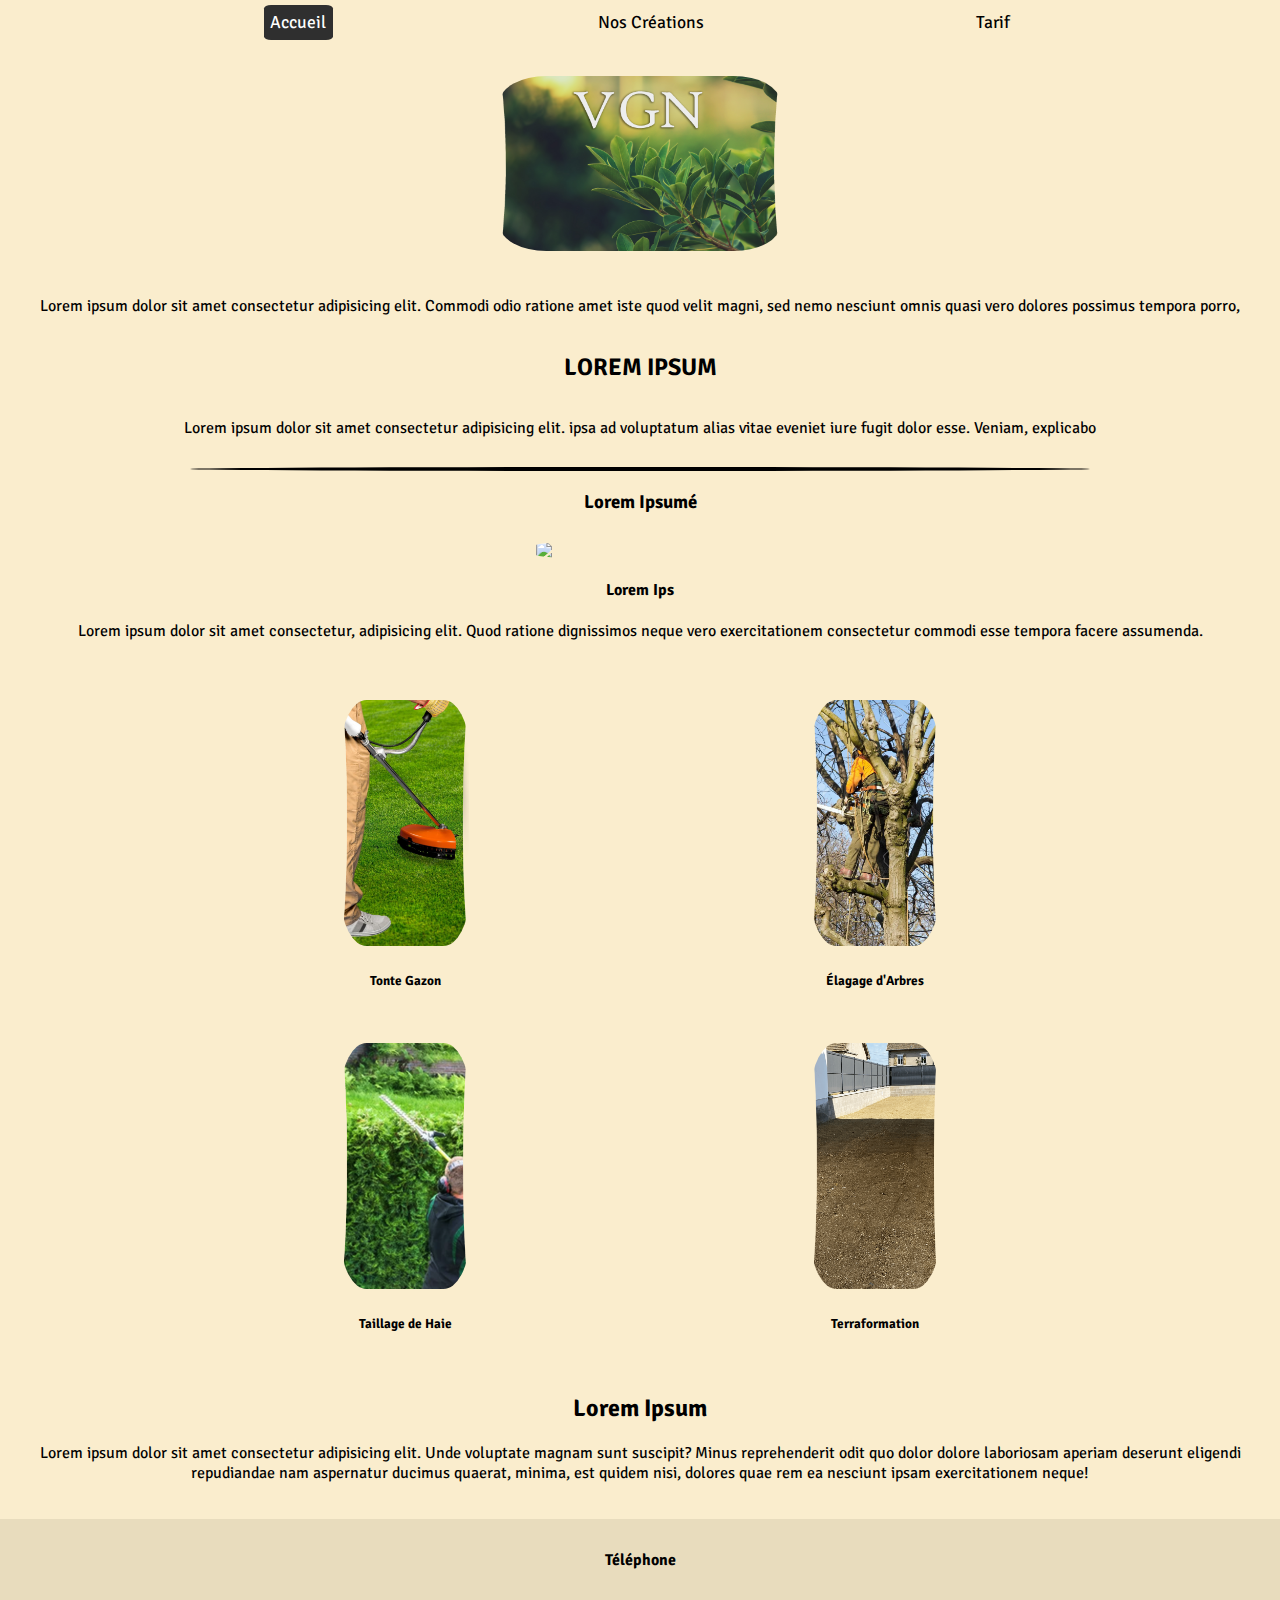
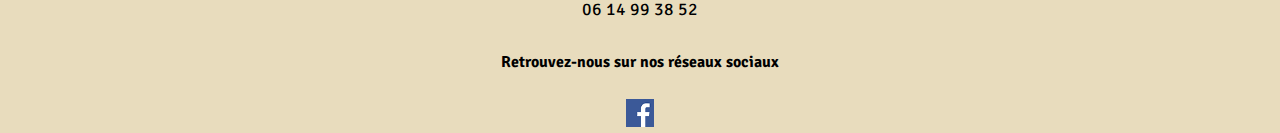
==== index.html @ e062c93a "Creation of the Accueil Page (but just for mobile for the moment)" ====
<!DOCTYPE html>
<html lang="fr">
<head>
    <meta charset="UTF-8">
    <meta name="viewport" content="width=device-width, initial-scale=1.0">
    <link rel="icon" href="./ressources/icone.png">
    <link rel="stylesheet" href="./style.css">
    <title> VGN Paysagiste </title>
</head>
<body>
    <nav>
        <a href="./index.html" style="background-color: rgb(47, 47, 47); color:white">Accueil</a>
        <a href="./creations.html">Nos Créations</a>
        <a href="./tarif.html">Tarif</a>
    </nav>

    <div class="img_main">
        <img src="./ressources/img_main_bg.png">
    </div>

    <div class="sous_img_main">
        <div class="txt_center separation">
            <p> Lorem ipsum dolor sit amet consectetur adipisicing elit. 
                Commodi odio ratione amet iste quod velit magni, sed nemo 
                nesciunt omnis quasi vero dolores possimus tempora porro, 
            </p>
        </div>
        <div class="slash_main">
            <img src="./ressources/slash.png">
        </div>
        <div class="txt_center separation">
            <h2> LOREM IPSUM </h2>
        </div>
        <div class="slash_main">
            <img src="./ressources/slash.png">
        </div>
        <div class="txt_center separation">
            <p> Lorem ipsum dolor sit amet consectetur adipisicing elit. 
                ipsa ad voluptatum alias vitae eveniet 
                iure fugit dolor esse. Veniam, explicabo 
            </p>
        </div>
    </div>
    <div class="slash_horizontal">
        <img src="./ressources/slash_horizontale.png">
    </div>

    <div class="txt_center">
        <h3> Lorem Ipsumé </h3>
    </div>

    <div class="body1">
        <div class="sous_body_img">
            <img src="./ressources/jardin1.png">
        </div>
        <div class="txt_illu1">
            <h4> Lorem Ips </h4>
            <p> Lorem ipsum dolor sit amet consectetur, adipisicing elit. 
                Quod ratione dignissimos neque vero exercitationem consectetur 
                commodi esse tempora facere assumenda. 
            </p>
        </div>
    </div>

    <div class="all_illu">
        <div class="illu_img">
            <img src="./ressources/tonte_illu.png">
            <h5 class="txt_center"> Tonte Gazon </h5>
        </div>
        <div class="illu_img">
            <img src="./ressources/coupe_arbre.png">
            <h5 class="txt_center"> Élagage d'Arbres </h5>
        </div>
    </div>
    <div class="all_illu">
        <div class="illu_img">
            <img src="./ressources/taille_haie.png">
            <h5 class="txt_center"> Taillage de Haie </h5>
        </div>
        <div class="illu_img">
            <img src="./ressources/terre_travail.png">
            <h5 class="txt_center"> Terraformation </h5>
        </div>
    </div>

    <div>
        <div class="txt_center txt_explication">
            <h2> Lorem Ipsum </h2>
            <p> 
                Lorem ipsum dolor sit amet consectetur adipisicing elit. Unde 
                voluptate magnam sunt suscipit? Minus reprehenderit odit quo dolor 
                dolore laboriosam aperiam deserunt eligendi repudiandae nam aspernatur 
                ducimus quaerat, minima, est quidem nisi, dolores quae rem ea 
                nesciunt ipsam exercitationem neque! 
            </p>
        </div>
    </div>

    <footer>
        <div class="txt_center all_foot">
            <div class="tel">
                <h5> Téléphone </h5>
                <a class="numero_tel" href="tel:0614993852"> <span> 06 14 99 38 52 </span> </a>
            </div>
            <div class="reseaux">
                <h5> Retrouvez-nous sur nos réseaux sociaux </h5>
                <div>
                    <a href="https://www.facebook.com/VGN-Espaces-verts-100542474869202/" target="_blank"><img class="facebook_logo" src="./ressources/facebook.png"></a>
                </div>
            </div>
        </div>
    </footer>
</body>
</html>
---- style.css ----
/* Police écriture */
@import url('https://fonts.googleapis.com/css2?family=Signika+Negative&display=swap');

html body {
    overflow-x: hidden;
    list-style: none;
    padding: 0;
    margin: 0;
    font-family: 'Signika Negative', sans-serif;
}

body {
    background-color: #faedcd;
}

nav {
    display: flex;
    justify-content: space-evenly;
    padding: 0.3rem;
    font-size: 1.1rem;
}

nav a {
    text-decoration: none;
    color: black;
    padding: 0.4rem;
    border-radius: 10%;
}

.img_main {
    display: flex;
    justify-content: center;
}

.img_main img {
    border-radius: 20%;
    margin-top: 1rem;
    padding: 1rem;
    width: 17.5rem;
    height: auto;
}

.txt_center {
    text-align: center;
}

.separation {
    /* POUR FORMAT DESKTOP
    margin-left: 10rem;
    margin-right: 10rem;
    */
}

.sous_img_main {
    padding: 0.8rem;
    display: flex;
    justify-content: center;
    /* en format tel on laisse en column et en desktop on passera en row */
    flex-direction: column;
}

/* DISPLAY BLOCK QUAND ON SERA EN DESKTOP */
.slash_main {
    display: none;
}

.slash_main img {
    width: 0.4rem;
    height: 5rem;
}

.slash_horizontal {
    margin-bottom: 1rem;
    display: flex;
    justify-content: center;
}

.slash_horizontal img {
    width: 100vh;
    height: 0.25rem;
    border-radius: 50%;
}

.body1 {
    display: flex;
    /* a changer pr le Desktop */
    flex-direction: column;
    padding: 0.7rem;
}

.sous_body_img {
    display: flex;
    justify-content: center;
}

.body1 img {
    width: 13rem;
    height: auto;
    border-radius: 20%;
}

.txt_illu1 {
    /* changer le center pour remettre par défaut pr les Dekstop */
    text-align: center;
}

.all_illu {
    display: flex;
    justify-content: space-evenly;
    margin-top: 2rem;
}

.illu_img {

}

.illu_img img {
    width: 8rem;
    height: auto;
    border-radius: 20%;
}

.txt_explication {
    padding: 1.2rem;
}

footer {
    background-color: #e8dcbd;
}

.all_foot {

}

.tel {
    padding: 0.3rem;
    font-size: 1.2rem;
}

    .numero_tel {
        text-decoration: none;
        color: black;
        font-size: 1.1rem;
    }

.reseaux {
    display: inline-block;
    font-size: 1.2rem;
}

    .facebook_logo {
        width: 1.8rem;
        height: auto;
    }
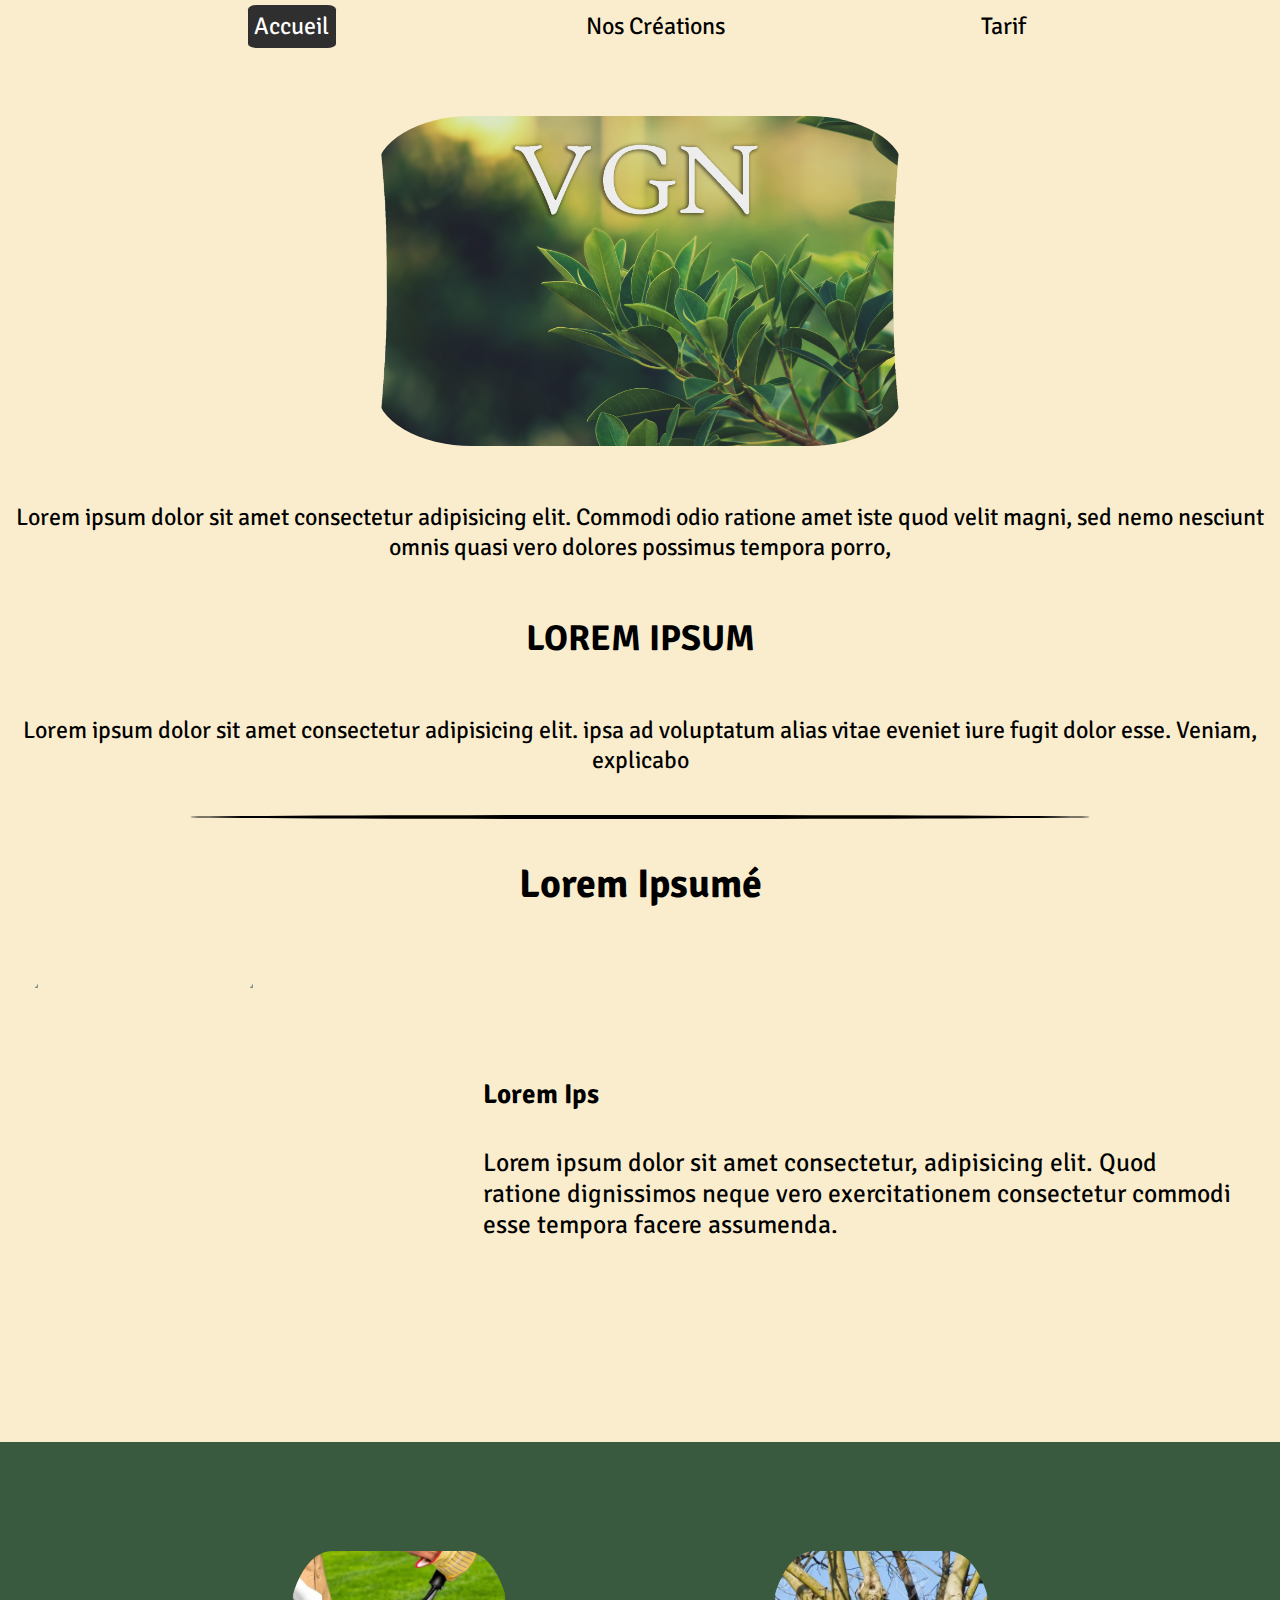
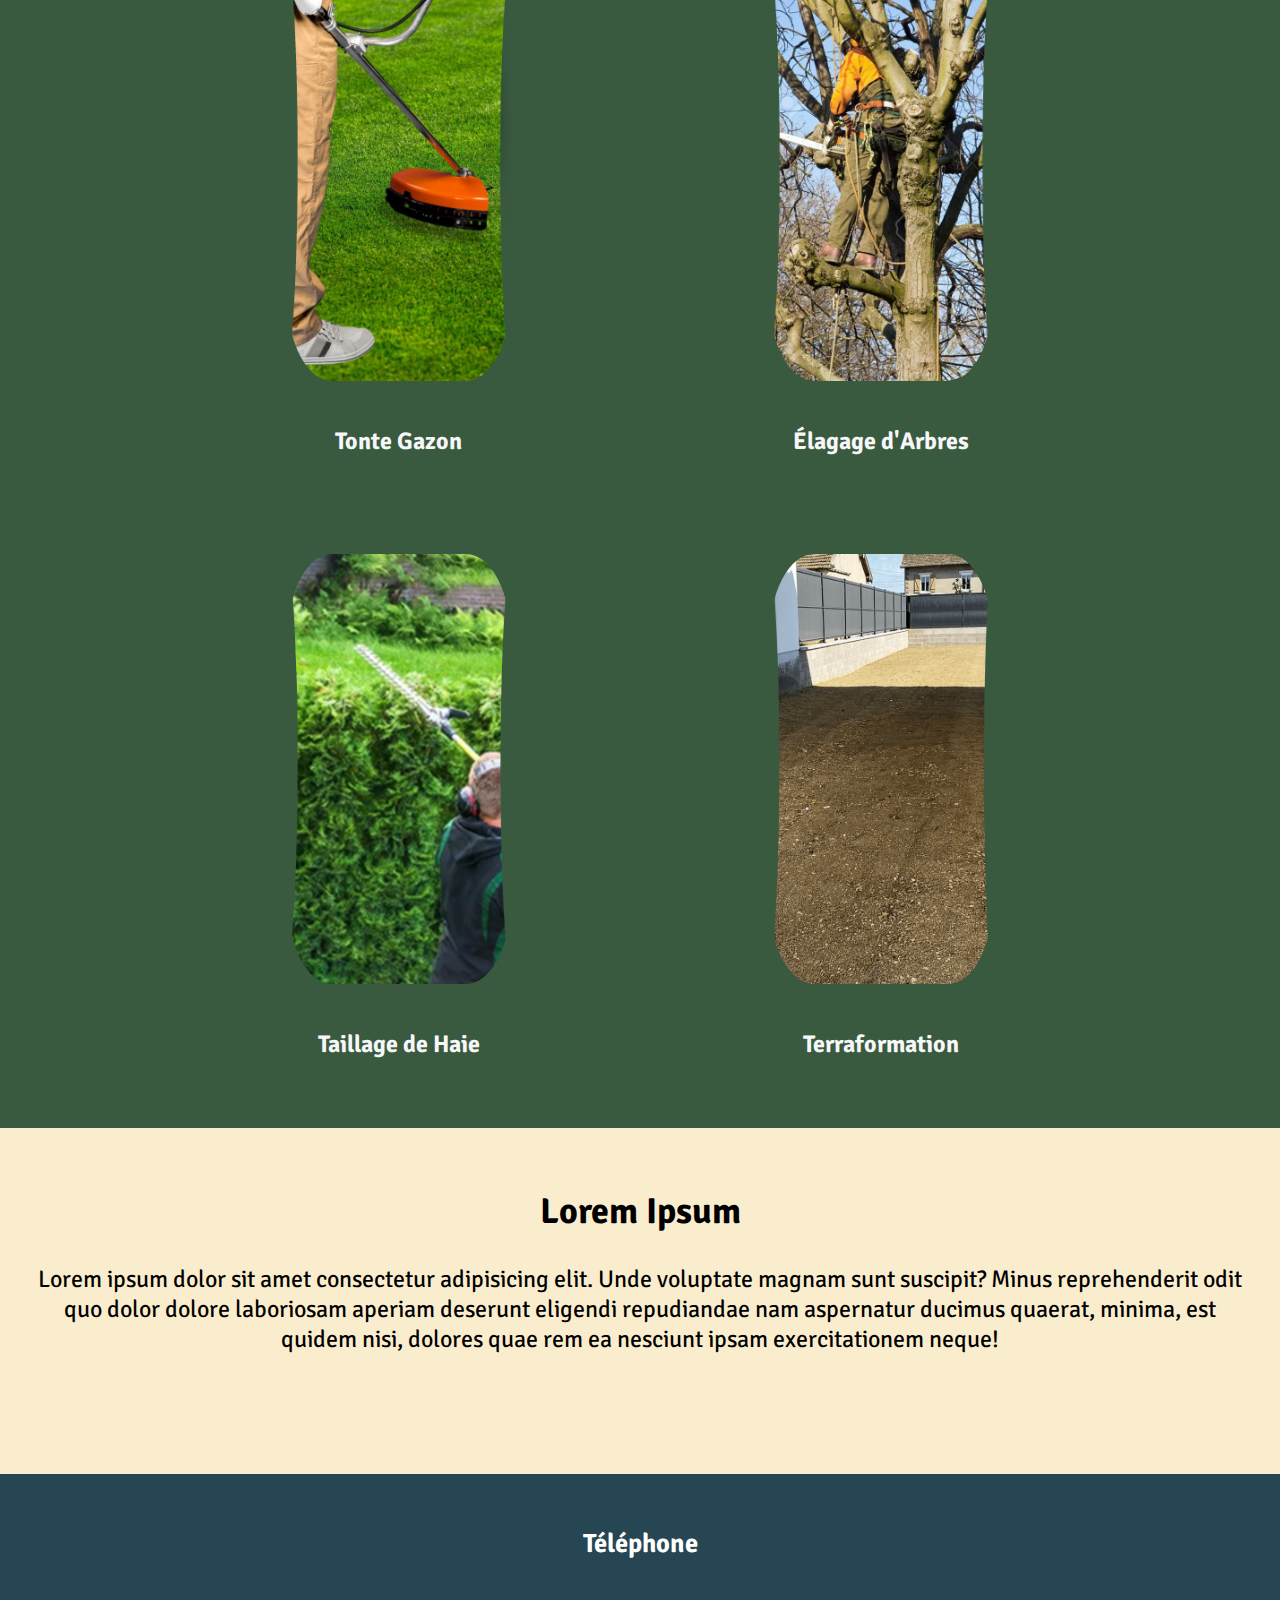
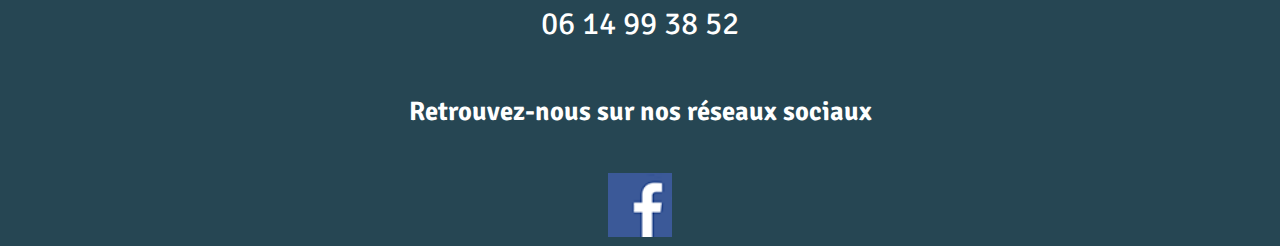
==== commit b90ca7b9: "Make the Page Responsive for all plateform" ====
--- a/index.html
+++ b/index.html
@@ -52,6 +52,7 @@
     <div class="body1">
         <div class="sous_body_img">
             <img src="./ressources/jardin1.png">
+            <img src="./ressources/jardin2.png">
         </div>
         <div class="txt_illu1">
             <h4> Lorem Ips </h4>
@@ -62,26 +63,29 @@
         </div>
     </div>
 
-    <div class="all_illu">
-        <div class="illu_img">
-            <img src="./ressources/tonte_illu.png">
-            <h5 class="txt_center"> Tonte Gazon </h5>
+    <div class="illu_desktop">
+        <div class="all_illu">
+            <div class="illu_img">
+                <img src="./ressources/tonte_illu.png">
+                <h5 class="txt_center"> Tonte Gazon </h5>
+            </div>
+            <div class="illu_img">
+                <img src="./ressources/coupe_arbre.png">
+                <h5 class="txt_center"> Élagage d'Arbres </h5>
+            </div>
         </div>
-        <div class="illu_img">
-            <img src="./ressources/coupe_arbre.png">
-            <h5 class="txt_center"> Élagage d'Arbres </h5>
+        <div class="all_illu2">
+            <div class="illu_img">
+                <img src="./ressources/taille_haie.png">
+                <h5 class="txt_center"> Taillage de Haie </h5>
+            </div>
+            <div class="illu_img">
+                <img src="./ressources/terre_travail.png">
+                <h5 class="txt_center"> Terraformation </h5>
+            </div>
         </div>
     </div>
-    <div class="all_illu">
-        <div class="illu_img">
-            <img src="./ressources/taille_haie.png">
-            <h5 class="txt_center"> Taillage de Haie </h5>
-        </div>
-        <div class="illu_img">
-            <img src="./ressources/terre_travail.png">
-            <h5 class="txt_center"> Terraformation </h5>
-        </div>
-    </div>
+
 
     <div>
         <div class="txt_center txt_explication">
--- a/style.css
+++ b/style.css
@@ -91,12 +91,15 @@
 .sous_body_img {
     display: flex;
     justify-content: center;
+    padding: 0.2rem;
 }
 
 .body1 img {
-    width: 13rem;
+    width: 9rem;
     height: auto;
     border-radius: 20%;
+    padding: 0.5rem;
+
 }
 
 .txt_illu1 {
@@ -108,6 +111,18 @@
     display: flex;
     justify-content: space-evenly;
     margin-top: 2rem;
+    padding-top: 2rem;
+    background-color: #3a5a40;
+    color: #f6f7f8;
+    padding: 1rem;
+}
+
+.all_illu2 {
+    display: flex;
+    justify-content: space-evenly;
+    background-color: #3a5a40;
+    color: #f6f7f8;
+    padding: 1rem;
 }
 
 .illu_img {
@@ -125,7 +140,9 @@
 }
 
 footer {
-    background-color: #e8dcbd;
+    background-color: #264653;
+    color: white;
+    margin-top: 4rem;
 }
 
 .all_foot {
@@ -139,7 +156,7 @@
 
     .numero_tel {
         text-decoration: none;
-        color: black;
+        color: white;
         font-size: 1.1rem;
     }
 
@@ -151,4 +168,250 @@
     .facebook_logo {
         width: 1.8rem;
         height: auto;
-    }+    }
+
+
+@media (min-width:690px) {
+    nav {
+        font-size: 1.5rem;
+    }
+    
+    .img_main img {
+        margin-top: 3rem;
+        width: 33rem;
+    }
+    
+    .txt_center {
+        text-align: center;
+        font-size: 1.5rem;
+    }
+
+    .txt_center h3 {
+        font-size: 2.5rem;
+    }
+    
+    .sous_img_main {
+        padding: 1rem;
+    }
+    
+    .body1 {
+        display: flex;
+        /* a changer pr le Desktop */
+        flex-direction: row;
+        padding: 1rem;
+    }
+    
+    .sous_body_img {
+        display: flex;
+        justify-content: center;
+    }
+    
+    .body1 img {
+        width: 13rem;
+        height: auto;
+        border-radius: 20%;
+    }
+    
+    .sous_body_img img {
+        padding: 0.2rem;
+    }
+    
+    .txt_illu1 h4 {
+        margin-top: 5rem;
+        font-size: 1.7rem;
+    }
+
+    .txt_illu1 {
+        /* changer le center pour remettre par défaut pr les Dekstop */
+        text-align: inherit;
+        font-size: 1.6rem;
+        padding: 2rem;
+    }
+    
+    .illu_desktop {
+        display: block;
+        margin-top: 8rem;
+        padding-top: 3rem;
+        background-color: #3a5a40;
+        color: #f6f7f8;
+    }
+
+    .all_illu {
+        padding: 1.8rem;
+    }
+
+    .all_illu2 {
+        margin-top: 0rem;
+        padding: 1.8rem;
+    }
+
+    .illu_img img {
+        width: 14rem;
+        height: auto;
+        border-radius: 20%;
+    }
+
+    .illu_img h5 {
+        font-size: 1.5rem;
+    }
+    
+    .txt_explication {
+        padding: 2rem;
+        font-size: 1.5rem;
+    }
+    
+    .tel {
+        padding: 0.5rem;
+        font-size: 2rem;
+    }
+    
+        .numero_tel {
+            font-size: 2rem;
+        }
+    
+    .reseaux {
+        font-size: 2rem;
+    }
+    
+        .facebook_logo {
+            width: 4rem;
+        }
+}
+
+@media (min-width:1300px) {
+    nav {
+        padding: 1rem;
+        font-size: 1.5rem;
+    }
+    
+    .img_main img {
+        border-radius: 10%;
+        margin-top: 2.5rem;
+        width: 100vh;
+    }
+    
+    .txt_center {
+        text-align: center;
+    }
+
+    .txt_center h3 {
+        font-size: 3rem;
+    }
+    
+    .separation {
+        margin-left: 7rem;
+        margin-right: 7rem;
+    }
+    
+    .sous_img_main {
+        padding: 2.5rem;
+        display: flex;
+        justify-content: center;
+        /* en format tel on laisse en column et en desktop on passera en row */
+        flex-direction: row;
+    }
+    
+    /* DISPLAY BLOCK QUAND ON SERA EN DESKTOP */
+    .slash_main {
+        display: block;
+    }
+    
+    .slash_main img {
+        margin-top: 1.5rem;
+        width: 0.25rem;
+        height: 7rem;
+    }
+    
+    .slash_horizontal {
+        margin-bottom: 5rem;
+    }
+
+    .slash_horizontal img {
+        width: 200vh;
+    }
+    
+    .body1 {
+        display: flex;
+        /* a changer pr le Desktop */
+        flex-direction: row;
+        padding: 5rem;
+    }
+    
+    .body1 img {
+        width: 30rem;
+    }
+    
+    .sous_body_img img {
+        padding: 1rem;
+    }
+
+    .txt_illu1 h4 {
+        margin-top: 5rem;
+        font-size: 2.5rem;
+    }
+
+    .txt_illu1 {
+        /* changer le center pour remettre par défaut pr les Dekstop */
+        text-align: inherit;
+        font-size: 2rem;
+        padding: 5rem;
+    }
+    
+    .illu_desktop {
+        display: flex;
+        justify-content: space-evenly;
+        margin-top: 8rem;
+        padding-top: 5rem;
+        background-color: #3a5a40;
+        color: #f6f7f8;
+    }
+
+    .all_illu {
+        margin-top: 0rem;
+        padding-top: 0rem;
+    }
+
+    .all_illu img {
+        margin-left: 2rem;
+        margin-right: 2rem;
+    }
+
+    .all_illu2 img {
+        margin-left: 2rem;
+        margin-right: 2rem;
+    }
+
+    .all_illu2 {
+
+    }
+
+    .illu_img img {
+        width: 12rem;
+        height: auto;
+    }
+
+    .illu_img h5 {
+        font-size: 1.8rem;
+    }
+    
+    .txt_explication {
+        padding: 4rem;
+    }
+    
+    .tel {
+        padding: 0.5rem;
+        font-size: 2rem;
+    }
+    
+        .numero_tel {
+            font-size: 2rem;
+        }
+    
+    .reseaux {
+        font-size: 2rem;
+    }
+    
+        .facebook_logo {
+            width: 3.5rem;
+        }
+}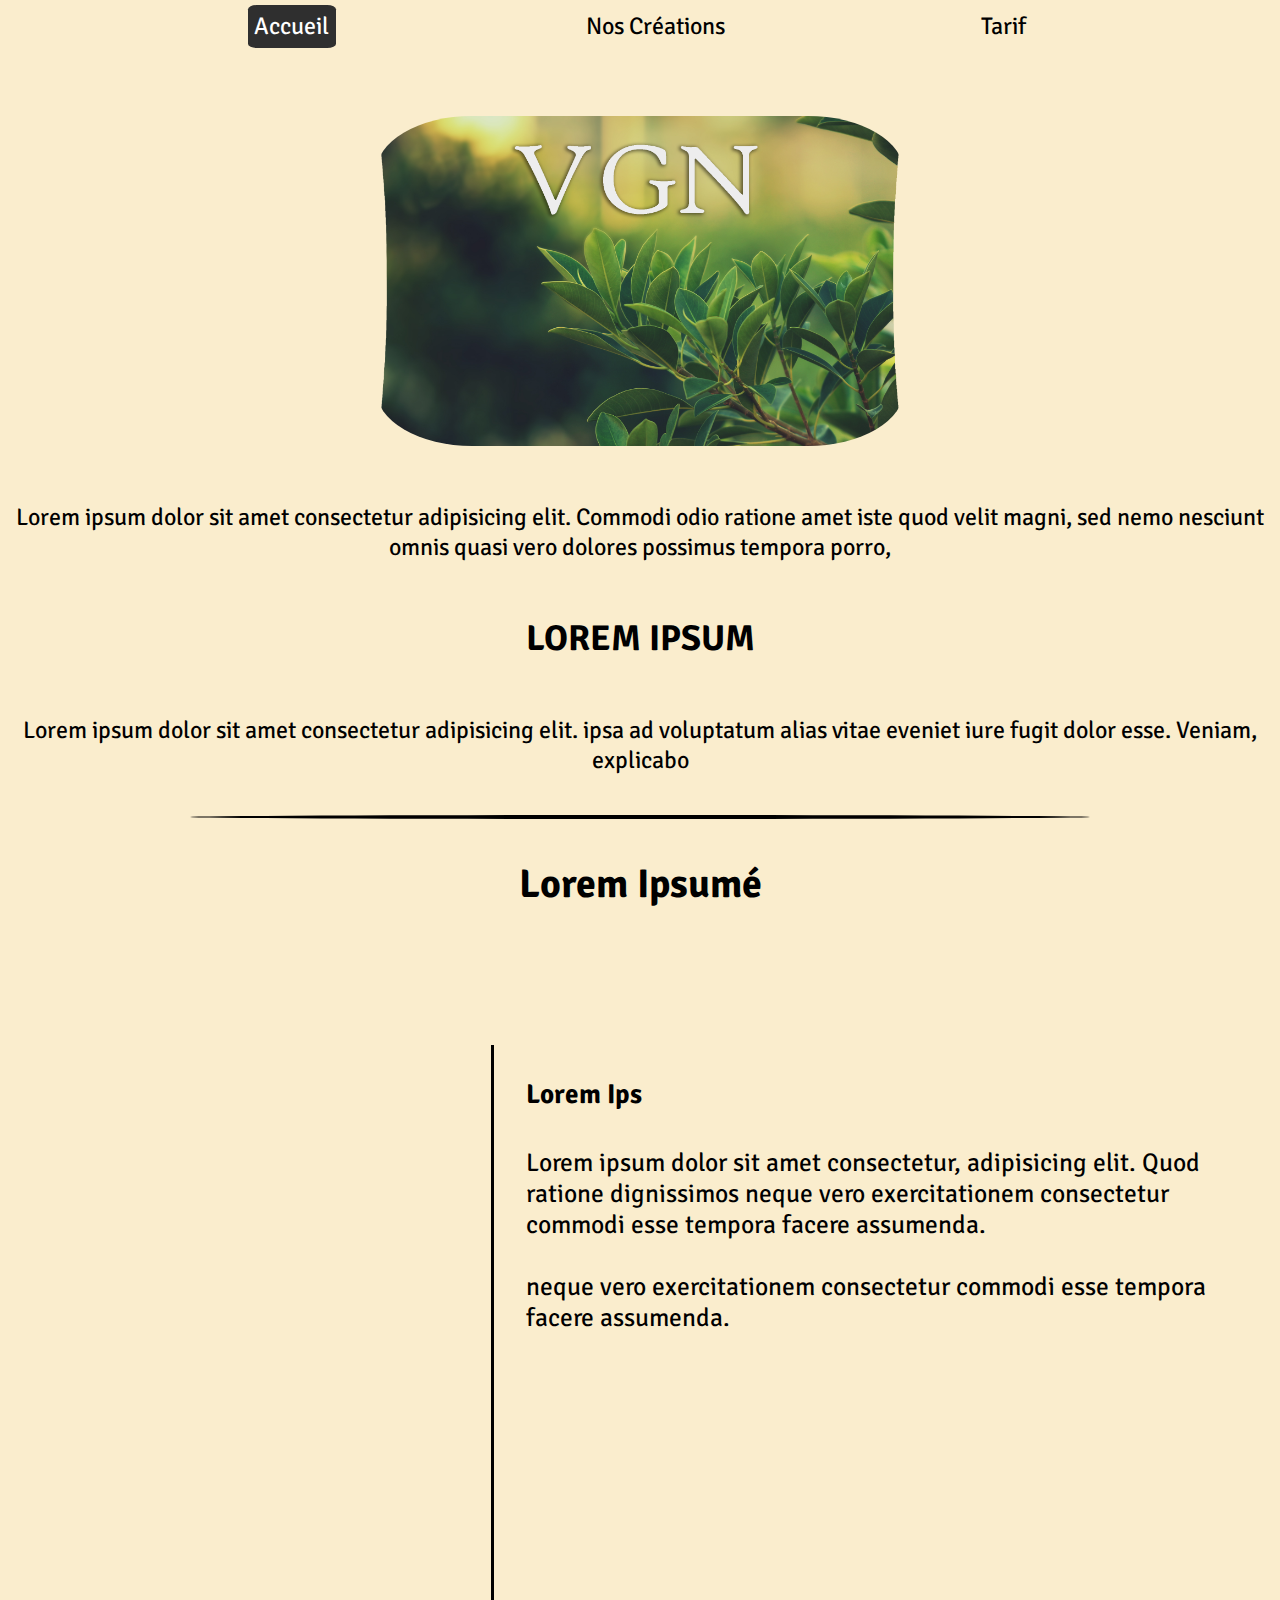
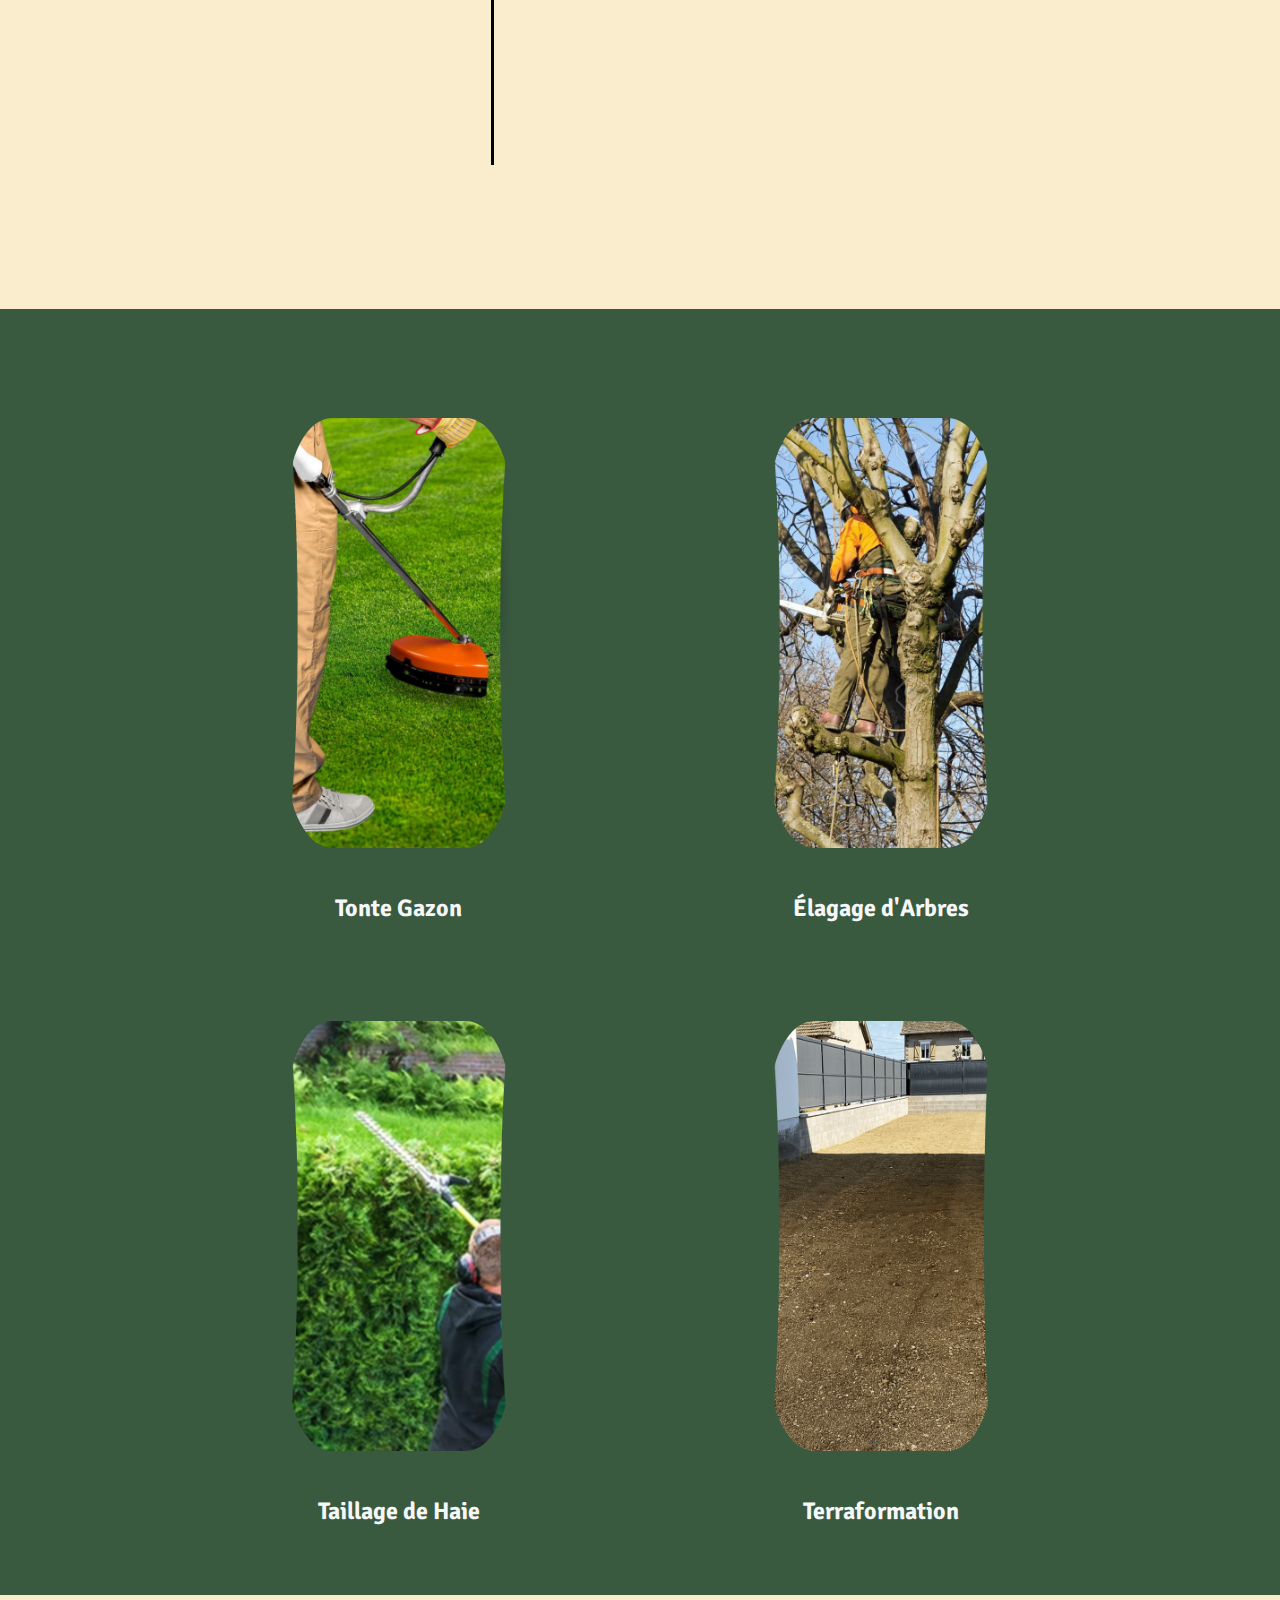
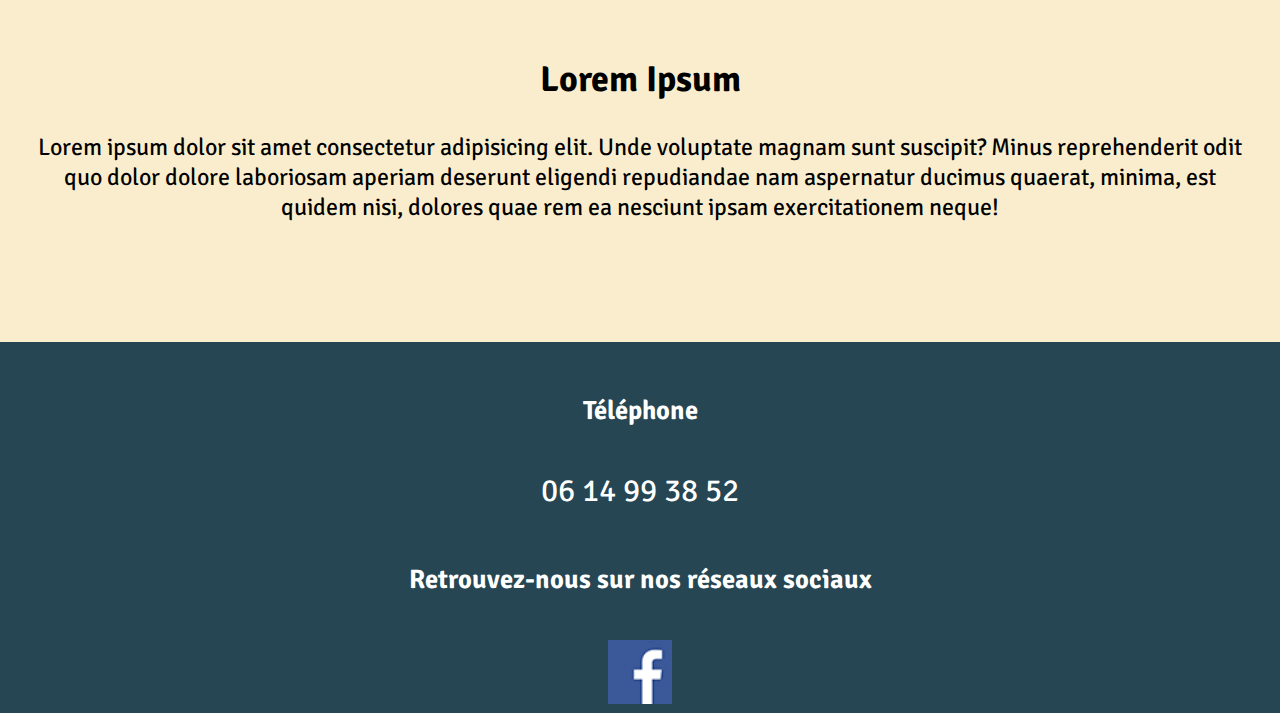
==== commit de28cf15: "Add some details" ====
--- a/index.html
+++ b/index.html
@@ -54,10 +54,16 @@
             <img src="./ressources/jardin1.png">
             <img src="./ressources/jardin2.png">
         </div>
+        <span class="vertical-line"></span>
         <div class="txt_illu1">
             <h4> Lorem Ips </h4>
             <p> Lorem ipsum dolor sit amet consectetur, adipisicing elit. 
                 Quod ratione dignissimos neque vero exercitationem consectetur 
+                commodi esse tempora facere assumenda. 
+
+                <br><br>
+
+                neque vero exercitationem consectetur 
                 commodi esse tempora facere assumenda. 
             </p>
         </div>
--- a/style.css
+++ b/style.css
@@ -107,6 +107,15 @@
     text-align: center;
 }
 
+.vertical-line {
+    display: none;
+    border-left: 3.5px solid #000;
+    position: relative;
+    height: 25rem;
+    margin-left: 2.5rem;
+    margin-top: 5rem;
+}
+
 .all_illu {
     display: flex;
     justify-content: space-evenly;
@@ -125,9 +134,7 @@
     padding: 1rem;
 }
 
-.illu_img {
-
-}
+.illu_img {}
 
 .illu_img img {
     width: 8rem;
@@ -145,42 +152,40 @@
     margin-top: 4rem;
 }
 
-.all_foot {
-
-}
+.all_foot {}
 
 .tel {
     padding: 0.3rem;
     font-size: 1.2rem;
 }
 
-    .numero_tel {
-        text-decoration: none;
-        color: white;
-        font-size: 1.1rem;
-    }
+.numero_tel {
+    text-decoration: none;
+    color: white;
+    font-size: 1.1rem;
+}
 
 .reseaux {
     display: inline-block;
     font-size: 1.2rem;
 }
 
-    .facebook_logo {
-        width: 1.8rem;
-        height: auto;
-    }
+.facebook_logo {
+    width: 1.8rem;
+    height: auto;
+}
 
 
 @media (min-width:690px) {
     nav {
         font-size: 1.5rem;
     }
-    
+
     .img_main img {
         margin-top: 3rem;
         width: 33rem;
     }
-    
+
     .txt_center {
         text-align: center;
         font-size: 1.5rem;
@@ -189,33 +194,33 @@
     .txt_center h3 {
         font-size: 2.5rem;
     }
-    
+
     .sous_img_main {
         padding: 1rem;
     }
-    
+
     .body1 {
         display: flex;
         /* a changer pr le Desktop */
         flex-direction: row;
         padding: 1rem;
     }
-    
+
     .sous_body_img {
         display: flex;
         justify-content: center;
     }
-    
+
     .body1 img {
         width: 13rem;
         height: auto;
         border-radius: 20%;
     }
-    
+
     .sous_body_img img {
         padding: 0.2rem;
     }
-    
+
     .txt_illu1 h4 {
         margin-top: 5rem;
         font-size: 1.7rem;
@@ -227,7 +232,7 @@
         font-size: 1.6rem;
         padding: 2rem;
     }
-    
+
     .illu_desktop {
         display: block;
         margin-top: 8rem;
@@ -236,6 +241,14 @@
         color: #f6f7f8;
     }
 
+    .vertical-line {
+        display: inline-block;
+        position: relative;
+        height: 45rem;
+        margin-left: 2.5rem;
+        margin-top: 5rem;
+    }
+
     .all_illu {
         padding: 1.8rem;
     }
@@ -254,28 +267,28 @@
     .illu_img h5 {
         font-size: 1.5rem;
     }
-    
+
     .txt_explication {
         padding: 2rem;
         font-size: 1.5rem;
     }
-    
+
     .tel {
         padding: 0.5rem;
         font-size: 2rem;
     }
-    
-        .numero_tel {
-            font-size: 2rem;
-        }
-    
+
+    .numero_tel {
+        font-size: 2rem;
+    }
+
     .reseaux {
         font-size: 2rem;
     }
-    
-        .facebook_logo {
-            width: 4rem;
-        }
+
+    .facebook_logo {
+        width: 4rem;
+    }
 }
 
 @media (min-width:1300px) {
@@ -283,13 +296,13 @@
         padding: 1rem;
         font-size: 1.5rem;
     }
-    
+
     .img_main img {
         border-radius: 10%;
         margin-top: 2.5rem;
         width: 100vh;
     }
-    
+
     .txt_center {
         text-align: center;
     }
@@ -297,12 +310,12 @@
     .txt_center h3 {
         font-size: 3rem;
     }
-    
+
     .separation {
         margin-left: 7rem;
         margin-right: 7rem;
     }
-    
+
     .sous_img_main {
         padding: 2.5rem;
         display: flex;
@@ -310,18 +323,18 @@
         /* en format tel on laisse en column et en desktop on passera en row */
         flex-direction: row;
     }
-    
+
     /* DISPLAY BLOCK QUAND ON SERA EN DESKTOP */
     .slash_main {
         display: block;
     }
-    
+
     .slash_main img {
         margin-top: 1.5rem;
         width: 0.25rem;
         height: 7rem;
     }
-    
+
     .slash_horizontal {
         margin-bottom: 5rem;
     }
@@ -329,18 +342,18 @@
     .slash_horizontal img {
         width: 200vh;
     }
-    
+
     .body1 {
         display: flex;
         /* a changer pr le Desktop */
         flex-direction: row;
         padding: 5rem;
     }
-    
+
     .body1 img {
         width: 30rem;
     }
-    
+
     .sous_body_img img {
         padding: 1rem;
     }
@@ -355,8 +368,10 @@
         text-align: inherit;
         font-size: 2rem;
         padding: 5rem;
-    }
-    
+        padding-left: 1rem;
+        padding-right: 0rem;
+    }
+
     .illu_desktop {
         display: flex;
         justify-content: space-evenly;
@@ -366,6 +381,14 @@
         color: #f6f7f8;
     }
 
+    .vertical-line {
+        display: inline-block;
+        position: relative;
+        height: 50rem;
+        margin-left: 2rem;
+        margin-top: 7rem;
+    }
+
     .all_illu {
         margin-top: 0rem;
         padding-top: 0rem;
@@ -381,9 +404,7 @@
         margin-right: 2rem;
     }
 
-    .all_illu2 {
-
-    }
+    .all_illu2 {}
 
     .illu_img img {
         width: 12rem;
@@ -393,25 +414,25 @@
     .illu_img h5 {
         font-size: 1.8rem;
     }
-    
+
     .txt_explication {
         padding: 4rem;
     }
-    
+
     .tel {
         padding: 0.5rem;
         font-size: 2rem;
     }
-    
-        .numero_tel {
-            font-size: 2rem;
-        }
-    
+
+    .numero_tel {
+        font-size: 2rem;
+    }
+
     .reseaux {
         font-size: 2rem;
     }
-    
-        .facebook_logo {
-            width: 3.5rem;
-        }
+
+    .facebook_logo {
+        width: 3.5rem;
+    }
 }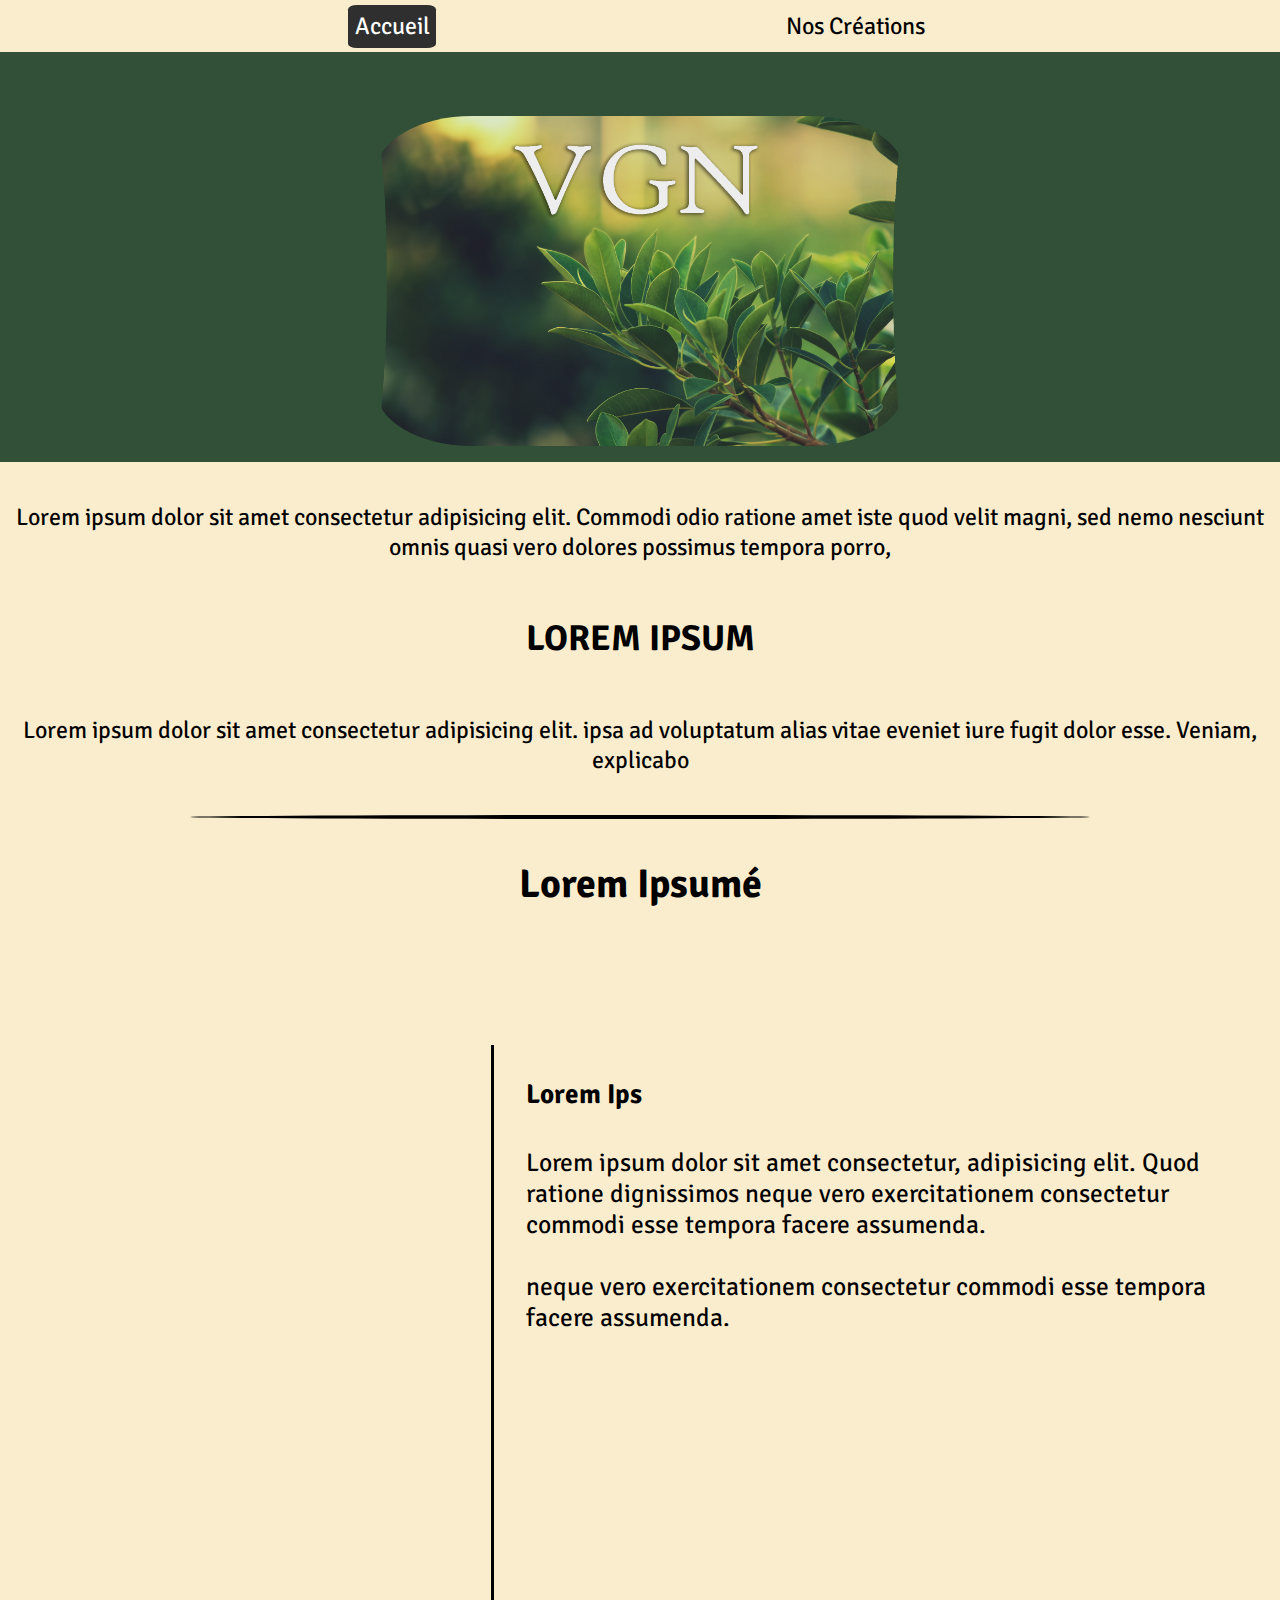
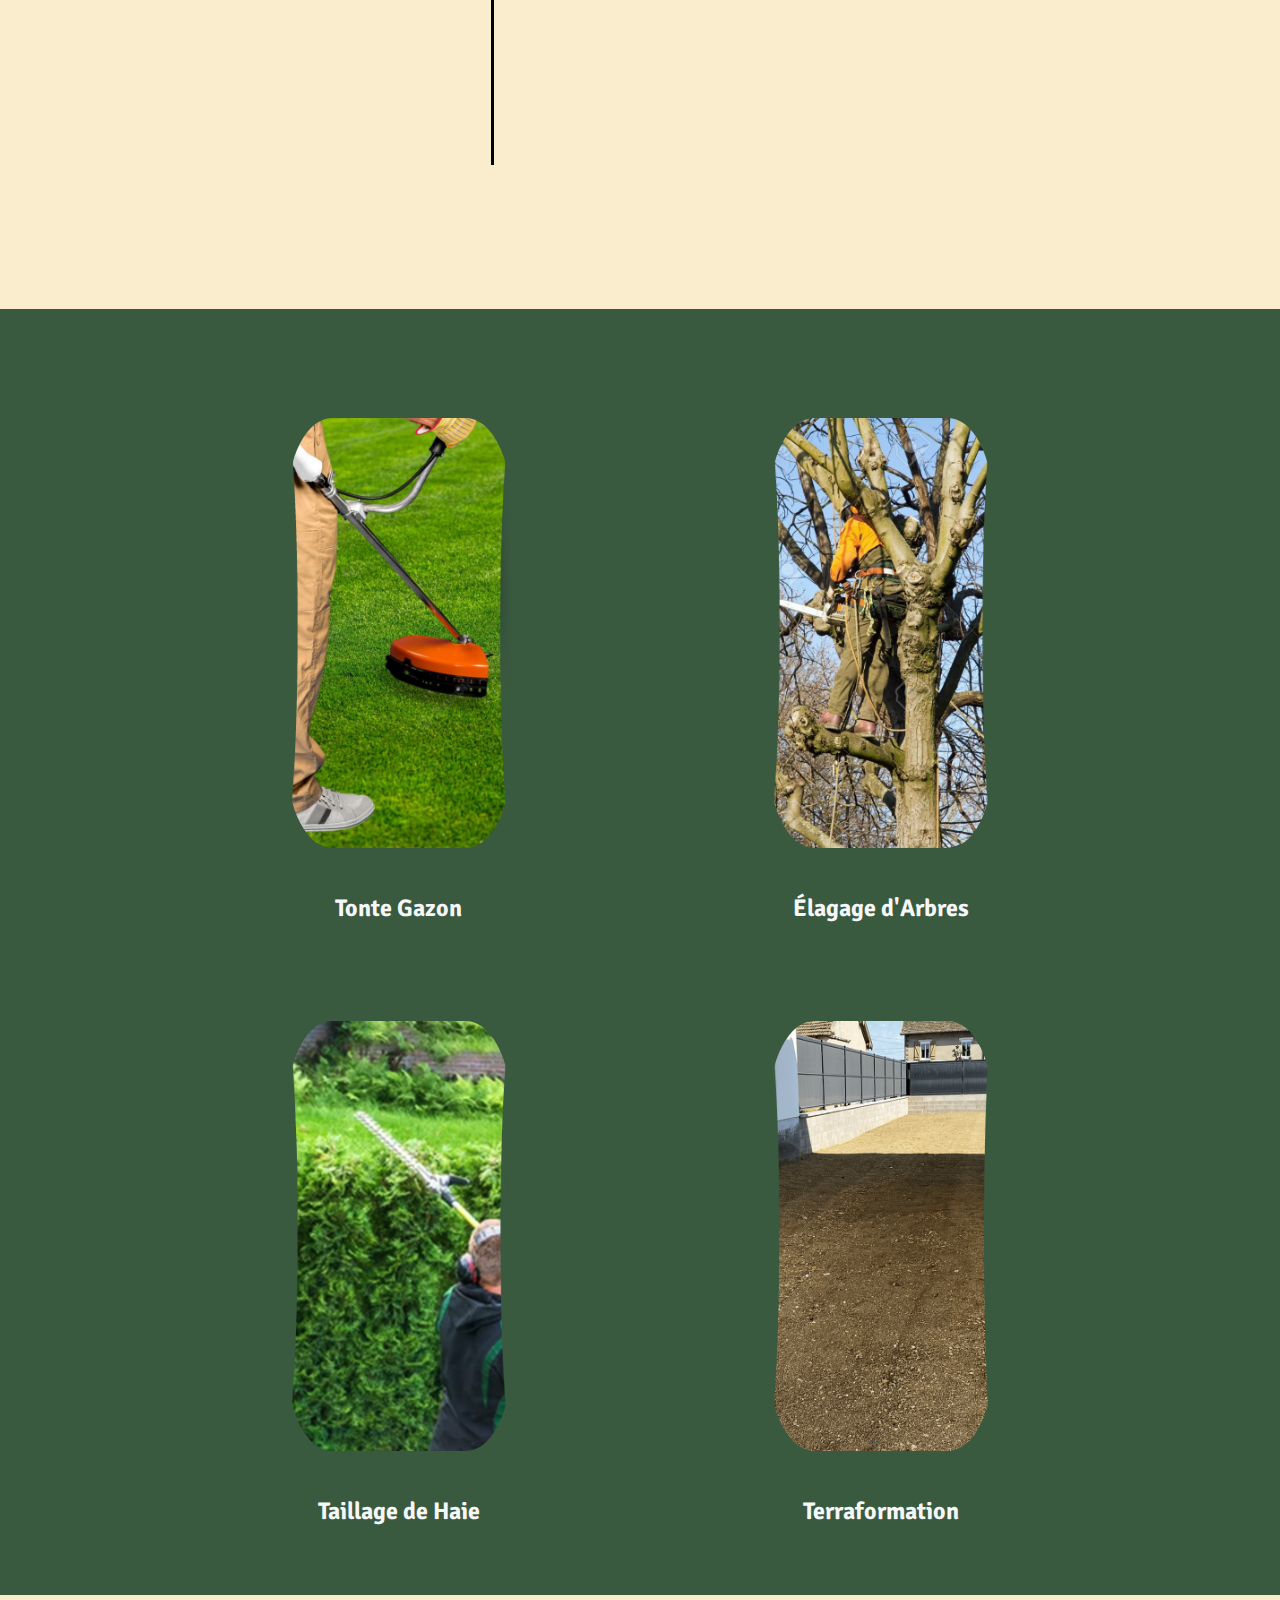
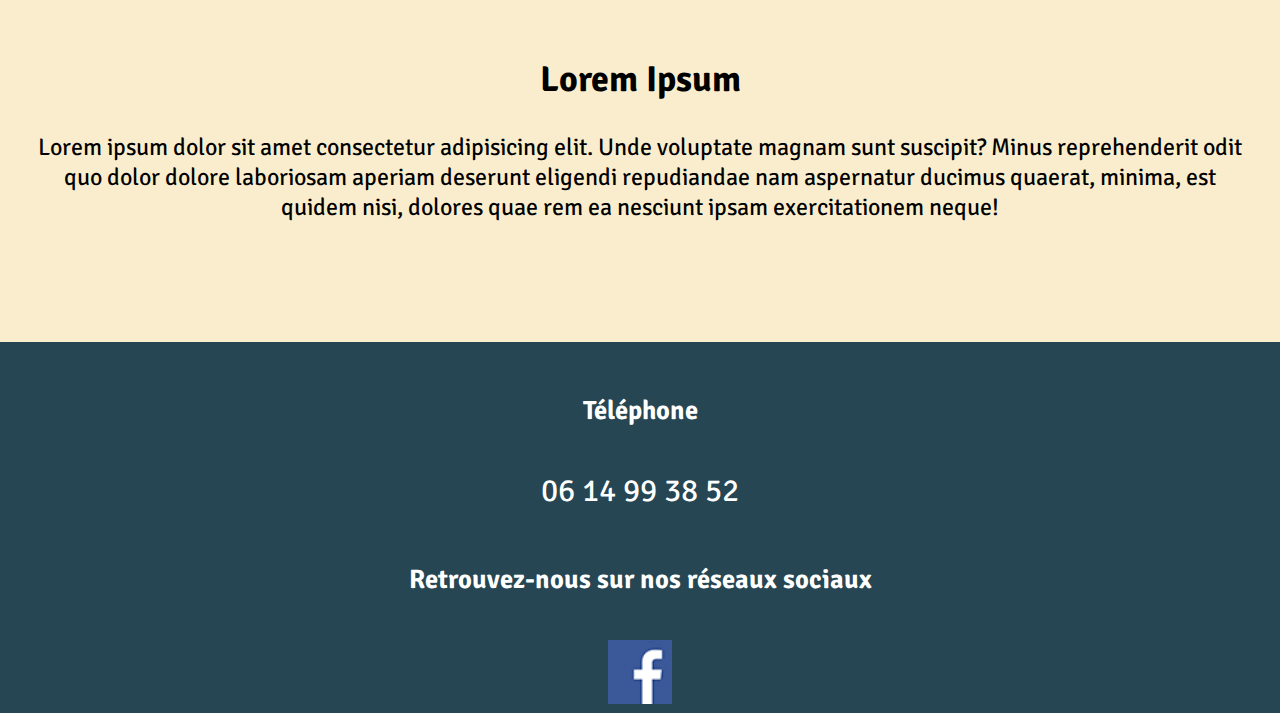
==== commit c60285eb: "Delete Tarif page" ====
--- a/index.html
+++ b/index.html
@@ -11,7 +11,6 @@
     <nav>
         <a href="./index.html" style="background-color: rgb(47, 47, 47); color:white">Accueil</a>
         <a href="./creations.html">Nos Créations</a>
-        <a href="./tarif.html">Tarif</a>
     </nav>
 
     <div class="img_main">
--- a/style.css
+++ b/style.css
@@ -28,6 +28,7 @@
 }
 
 .img_main {
+    background-color: #325038;
     display: flex;
     justify-content: center;
 }
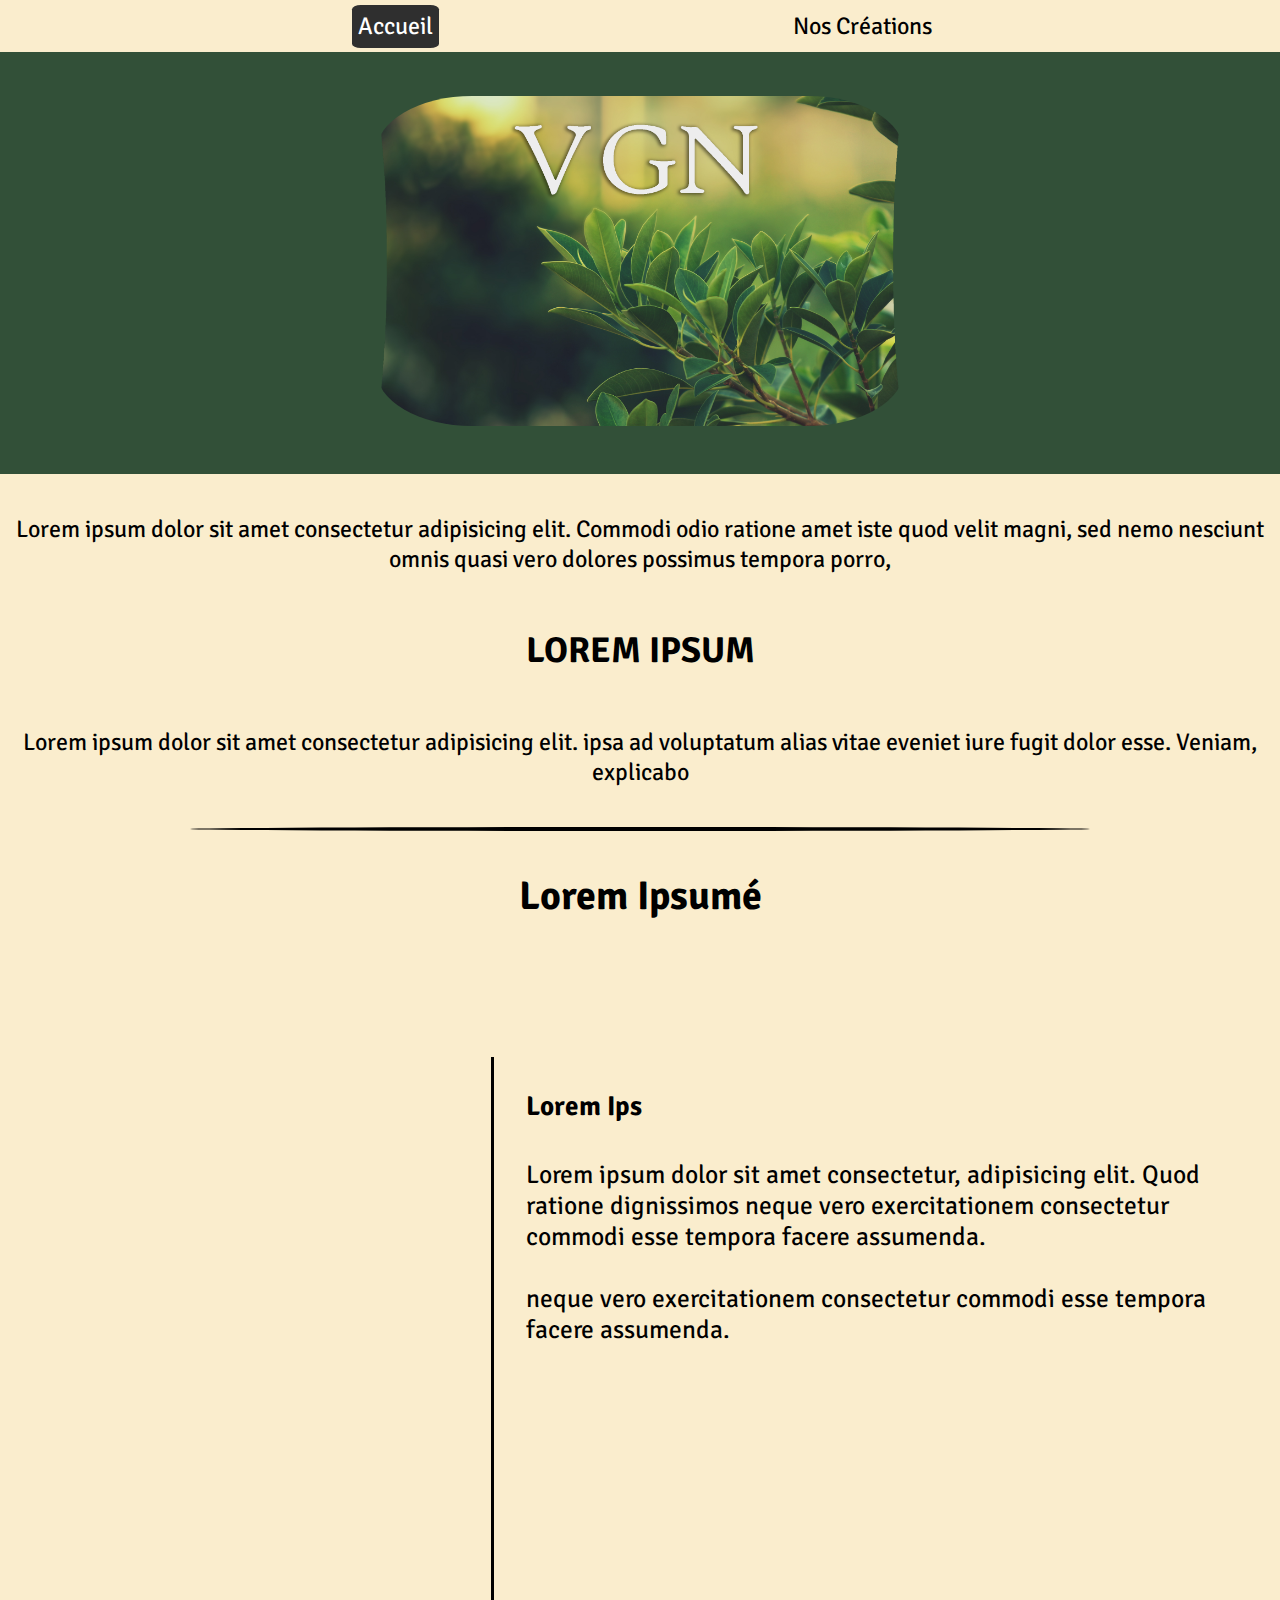
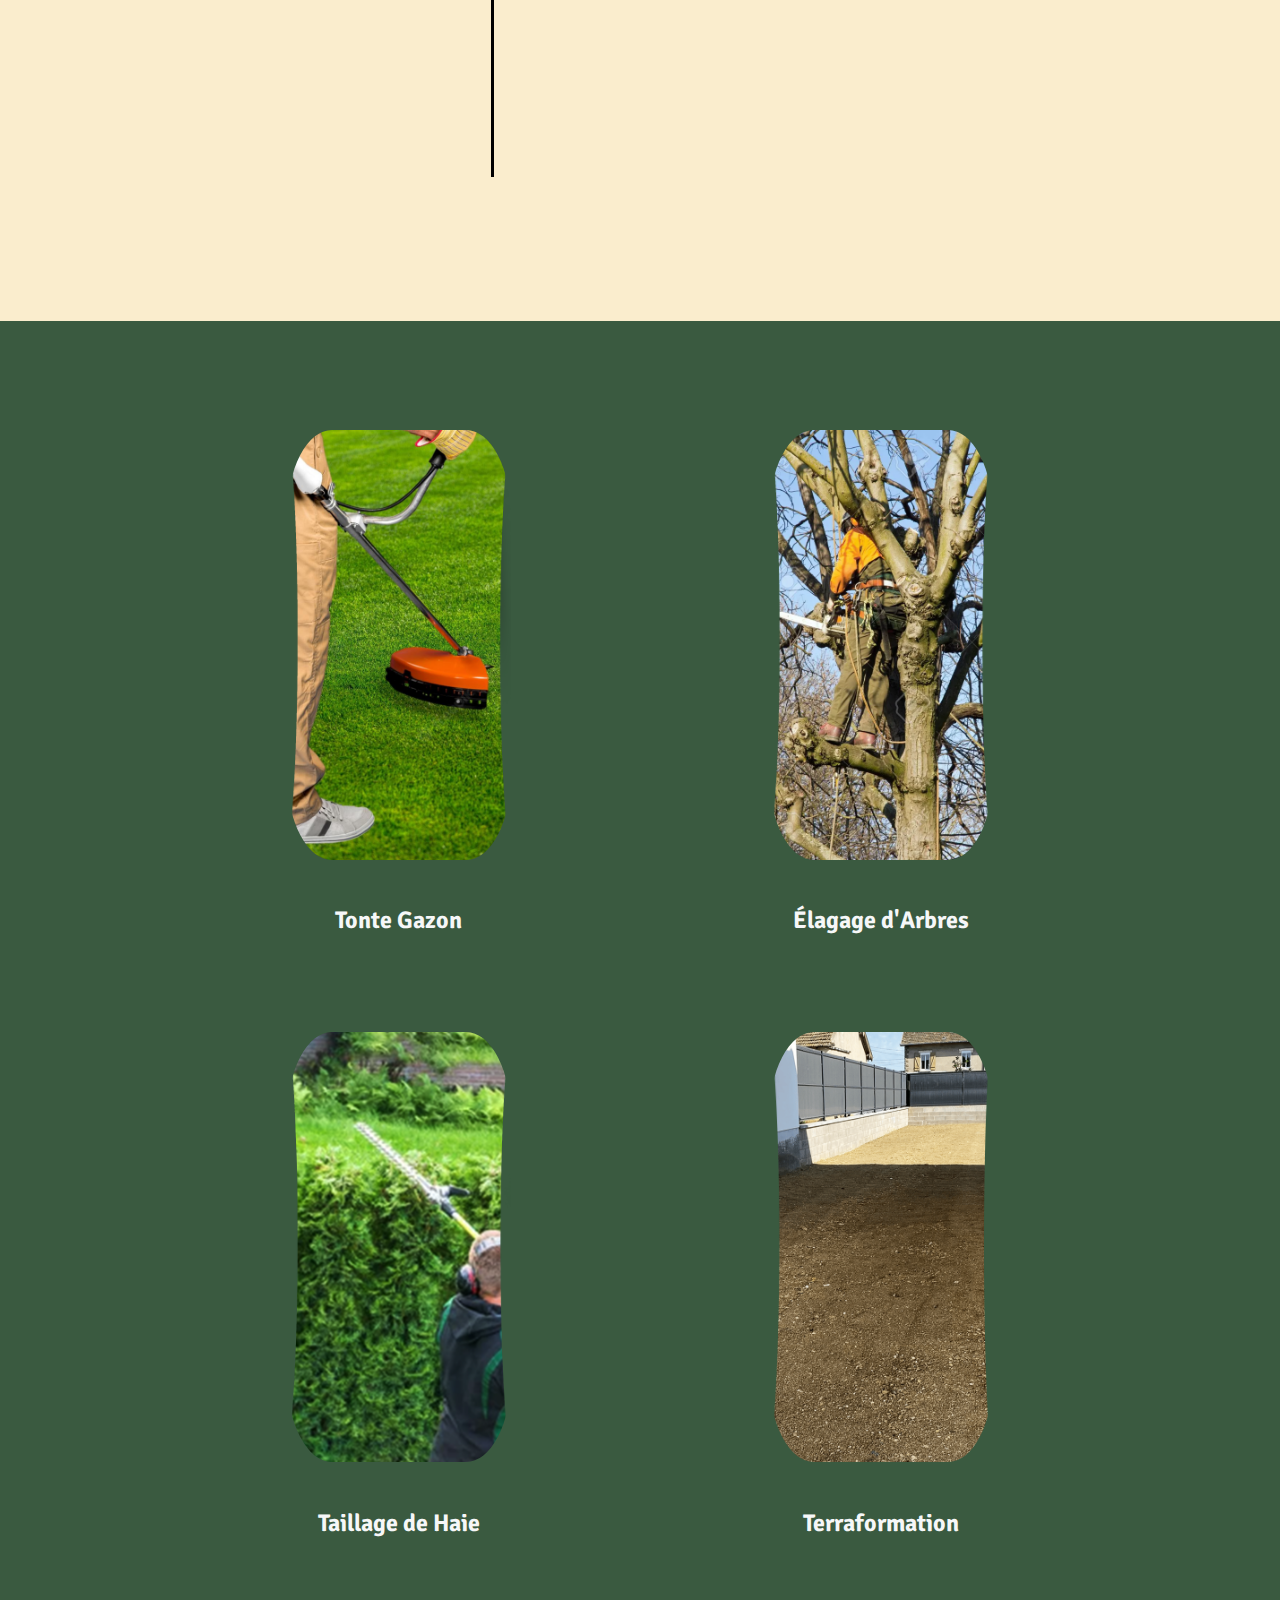
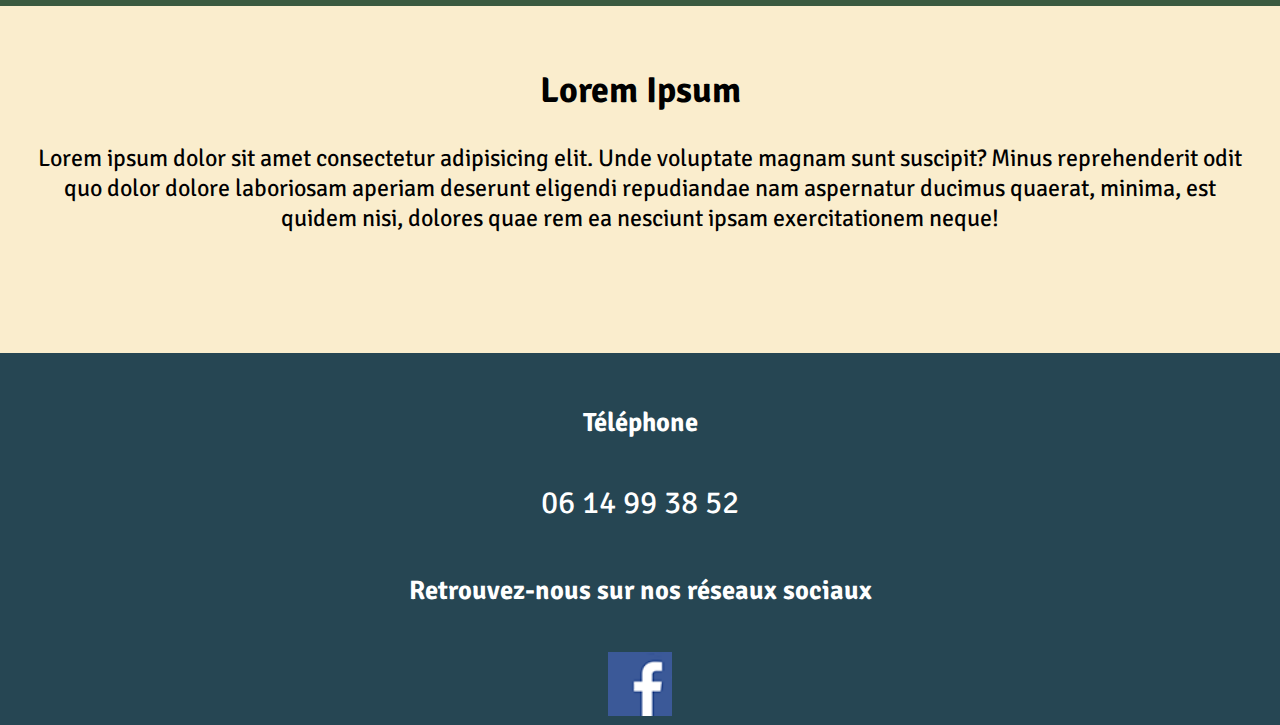
==== commit 60ac58e3: "Create a fixed navbar" ====
--- a/index.html
+++ b/index.html
@@ -8,7 +8,7 @@
     <title> VGN Paysagiste </title>
 </head>
 <body>
-    <nav>
+    <nav class="nav_fixe" id="nav_fixe">
         <a href="./index.html" style="background-color: rgb(47, 47, 47); color:white">Accueil</a>
         <a href="./creations.html">Nos Créations</a>
     </nav>
@@ -119,5 +119,7 @@
             </div>
         </div>
     </footer>
+
+<script src="./script.js"></script>
 </body>
 </html>--- a/style.css
+++ b/style.css
@@ -13,6 +13,12 @@
     background-color: #faedcd;
 }
 
+.nav_fixe {
+    position: fixed;
+    width: 100%;
+    background-color: #faedcd;
+}
+
 nav {
     display: flex;
     justify-content: space-evenly;
@@ -28,6 +34,7 @@
 }
 
 .img_main {
+    padding: 2rem;
     background-color: #325038;
     display: flex;
     justify-content: center;
@@ -115,6 +122,7 @@
     height: 25rem;
     margin-left: 2.5rem;
     margin-top: 5rem;
+    z-index: -1;
 }
 
 .all_illu {
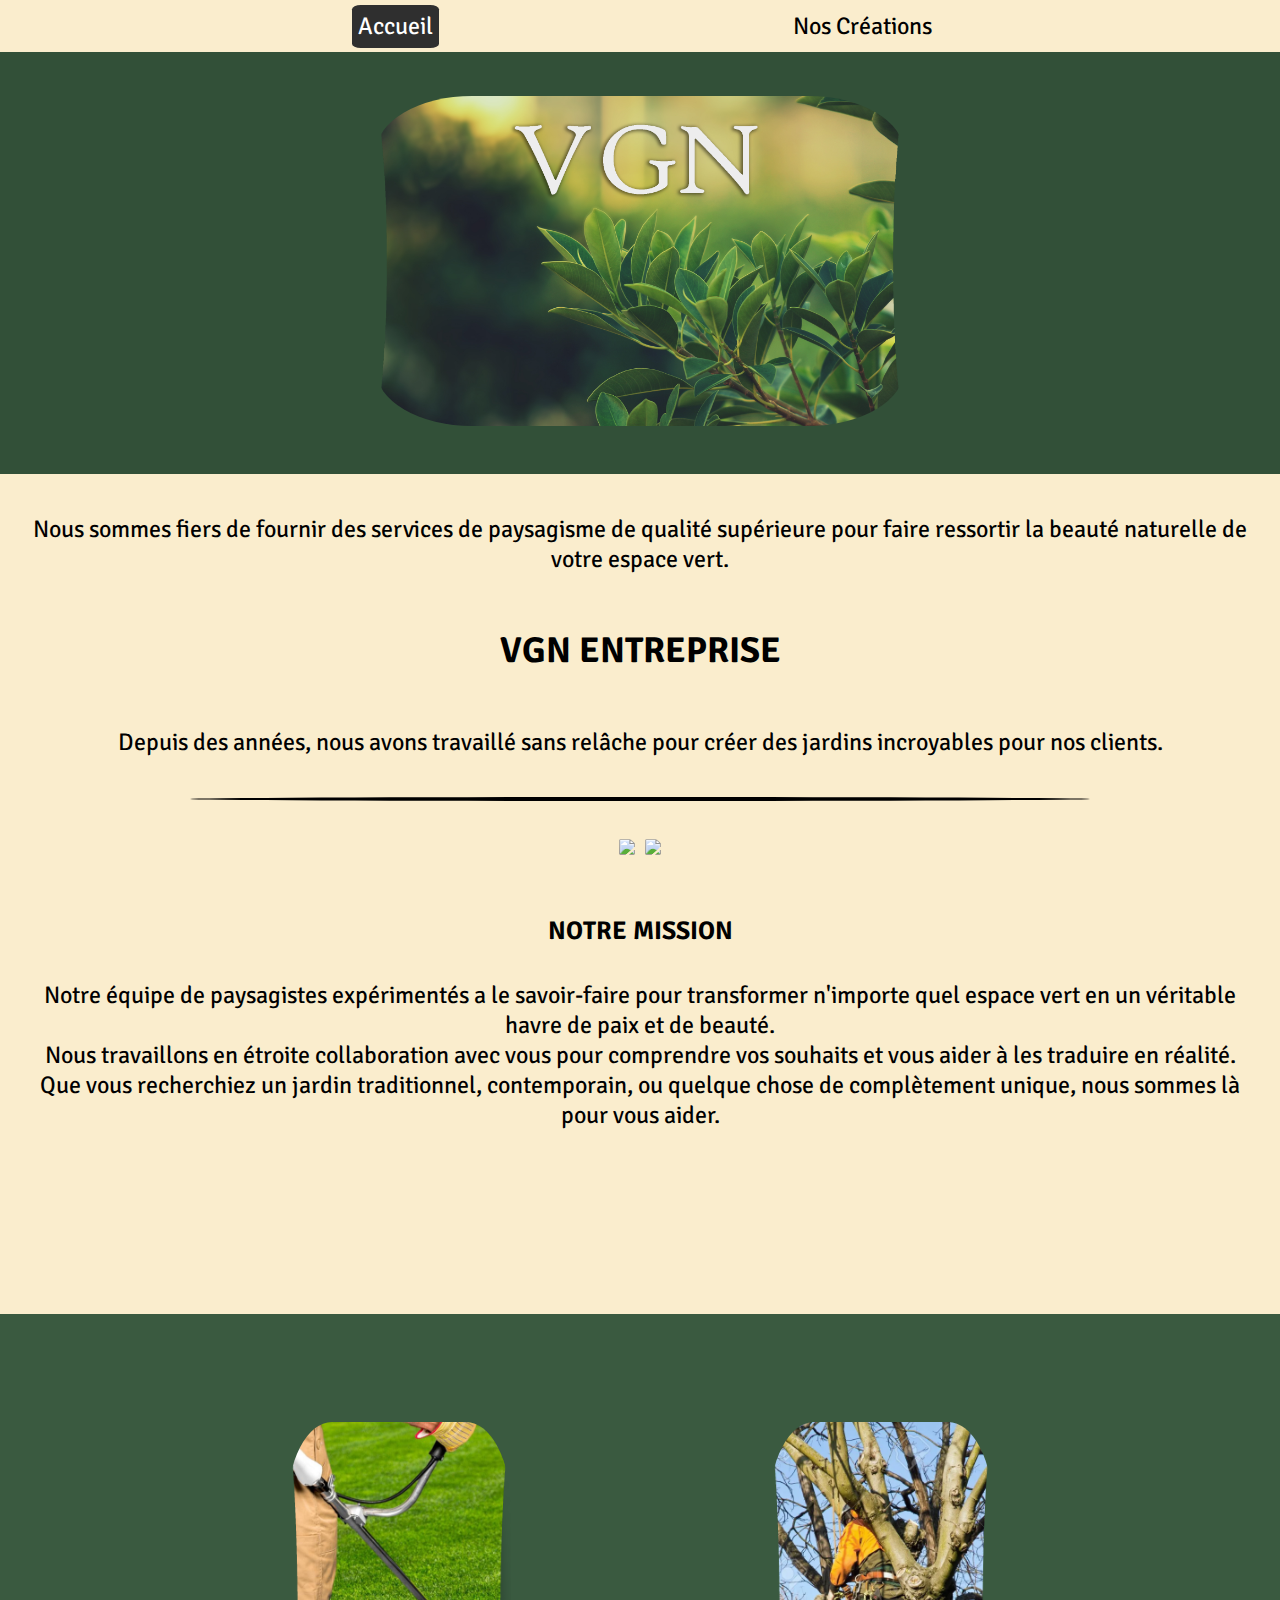
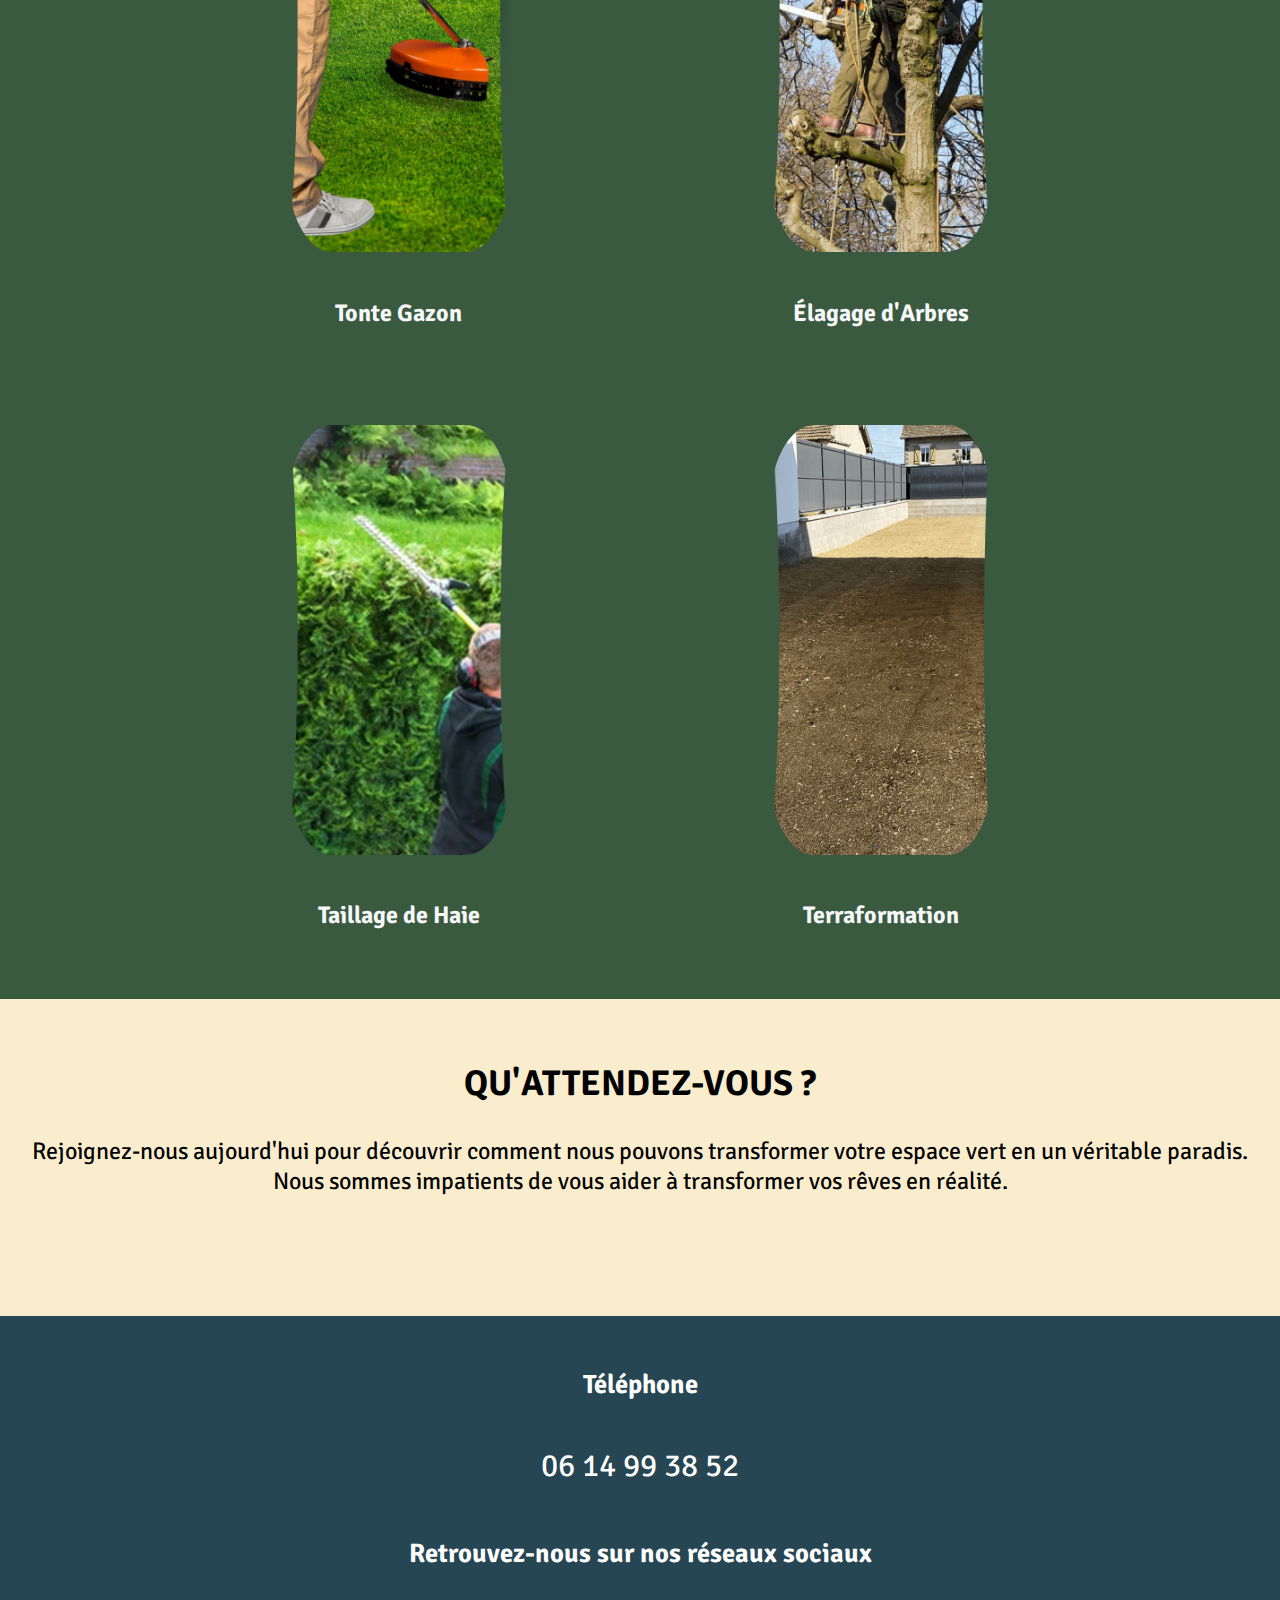
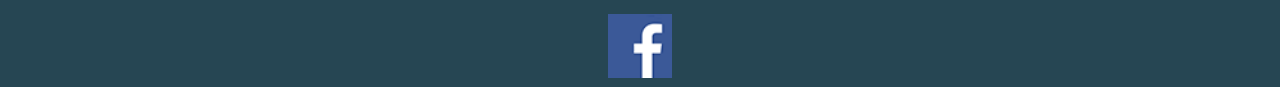
==== commit 75832714: "Do some modification of the style for the site and add new image and text" ====
--- a/index.html
+++ b/index.html
@@ -19,24 +19,23 @@
 
     <div class="sous_img_main">
         <div class="txt_center separation">
-            <p> Lorem ipsum dolor sit amet consectetur adipisicing elit. 
-                Commodi odio ratione amet iste quod velit magni, sed nemo 
-                nesciunt omnis quasi vero dolores possimus tempora porro, 
+            <p> Nous sommes fiers de fournir des services de paysagisme de 
+                qualité supérieure pour faire ressortir la 
+                beauté naturelle de votre espace vert.
             </p>
         </div>
         <div class="slash_main">
             <img src="./ressources/slash.png">
         </div>
         <div class="txt_center separation">
-            <h2> LOREM IPSUM </h2>
+            <h2> VGN ENTREPRISE </h2>
         </div>
         <div class="slash_main">
             <img src="./ressources/slash.png">
         </div>
         <div class="txt_center separation">
-            <p> Lorem ipsum dolor sit amet consectetur adipisicing elit. 
-                ipsa ad voluptatum alias vitae eveniet 
-                iure fugit dolor esse. Veniam, explicabo 
+            <p> Depuis des années, nous avons travaillé sans 
+                relâche pour créer des jardins incroyables pour nos clients.
             </p>
         </div>
     </div>
@@ -44,26 +43,20 @@
         <img src="./ressources/slash_horizontale.png">
     </div>
 
-    <div class="txt_center">
-        <h3> Lorem Ipsumé </h3>
-    </div>
-
     <div class="body1">
         <div class="sous_body_img">
             <img src="./ressources/jardin1.png">
             <img src="./ressources/jardin2.png">
         </div>
-        <span class="vertical-line"></span>
         <div class="txt_illu1">
-            <h4> Lorem Ips </h4>
-            <p> Lorem ipsum dolor sit amet consectetur, adipisicing elit. 
-                Quod ratione dignissimos neque vero exercitationem consectetur 
-                commodi esse tempora facere assumenda. 
-
-                <br><br>
-
-                neque vero exercitationem consectetur 
-                commodi esse tempora facere assumenda. 
+            <h4> NOTRE MISSION </h4>
+            <p> Notre équipe de paysagistes expérimentés a le savoir-faire pour transformer 
+                n'importe quel espace vert en un véritable havre de paix et de beauté. 
+                <br>
+                Nous travaillons en étroite collaboration avec vous pour comprendre vos souhaits et vous aider à les traduire en réalité. 
+                <br>
+                Que vous recherchiez un jardin traditionnel, contemporain, ou quelque chose de complètement unique, 
+                nous sommes là pour vous aider.
             </p>
         </div>
     </div>
@@ -94,13 +87,12 @@
 
     <div>
         <div class="txt_center txt_explication">
-            <h2> Lorem Ipsum </h2>
+            <h2> QU'ATTENDEZ-VOUS ? </h2>
             <p> 
-                Lorem ipsum dolor sit amet consectetur adipisicing elit. Unde 
-                voluptate magnam sunt suscipit? Minus reprehenderit odit quo dolor 
-                dolore laboriosam aperiam deserunt eligendi repudiandae nam aspernatur 
-                ducimus quaerat, minima, est quidem nisi, dolores quae rem ea 
-                nesciunt ipsam exercitationem neque! 
+                Rejoignez-nous aujourd'hui pour découvrir comment nous pouvons transformer votre espace vert en un véritable 
+                paradis. 
+                <br>
+                Nous sommes impatients de vous aider à transformer vos rêves en réalité.
             </p>
         </div>
     </div>
--- a/style.css
+++ b/style.css
@@ -91,7 +91,6 @@
 
 .body1 {
     display: flex;
-    /* a changer pr le Desktop */
     flex-direction: column;
     padding: 0.7rem;
 }
@@ -107,22 +106,10 @@
     height: auto;
     border-radius: 20%;
     padding: 0.5rem;
-
 }
 
 .txt_illu1 {
-    /* changer le center pour remettre par défaut pr les Dekstop */
     text-align: center;
-}
-
-.vertical-line {
-    display: none;
-    border-left: 3.5px solid #000;
-    position: relative;
-    height: 25rem;
-    margin-left: 2.5rem;
-    margin-top: 5rem;
-    z-index: -1;
 }
 
 .all_illu {
@@ -209,21 +196,18 @@
     }
 
     .body1 {
-        display: flex;
-        /* a changer pr le Desktop */
-        flex-direction: row;
-        padding: 1rem;
+        padding: 1rem;
+        text-align: center;
     }
 
     .sous_body_img {
-        display: flex;
+        display: block;
         justify-content: center;
     }
 
     .body1 img {
-        width: 13rem;
-        height: auto;
-        border-radius: 20%;
+        width: 15rem;
+        padding: 1rem;
     }
 
     .sous_body_img img {
@@ -231,15 +215,13 @@
     }
 
     .txt_illu1 h4 {
-        margin-top: 5rem;
-        font-size: 1.7rem;
+        margin-top: 2rem;
+        font-size: 1.6rem;
     }
 
     .txt_illu1 {
-        /* changer le center pour remettre par défaut pr les Dekstop */
-        text-align: inherit;
-        font-size: 1.6rem;
-        padding: 2rem;
+        font-size: 1.5rem;
+        padding: 1rem;
     }
 
     .illu_desktop {
@@ -250,14 +232,6 @@
         color: #f6f7f8;
     }
 
-    .vertical-line {
-        display: inline-block;
-        position: relative;
-        height: 45rem;
-        margin-left: 2.5rem;
-        margin-top: 5rem;
-    }
-
     .all_illu {
         padding: 1.8rem;
     }
@@ -309,7 +283,7 @@
     .img_main img {
         border-radius: 10%;
         margin-top: 2.5rem;
-        width: 100vh;
+        width: 75vh;
     }
 
     .txt_center {
@@ -353,30 +327,28 @@
     }
 
     .body1 {
+        padding: 1.5rem;
+    }
+
+    .body1 img {
+        width: 20rem;
+        border-radius: 30%;
+        padding: 2rem;
+    }
+
+    .sous_body_img {
         display: flex;
-        /* a changer pr le Desktop */
-        flex-direction: row;
-        padding: 5rem;
-    }
-
-    .body1 img {
-        width: 30rem;
-    }
-
-    .sous_body_img img {
-        padding: 1rem;
+        justify-content: center;
     }
 
     .txt_illu1 h4 {
-        margin-top: 5rem;
-        font-size: 2.5rem;
+        margin-top: 3rem;
+        font-size: 2.4rem;
     }
 
     .txt_illu1 {
-        /* changer le center pour remettre par défaut pr les Dekstop */
-        text-align: inherit;
-        font-size: 2rem;
-        padding: 5rem;
+        font-size: 1.7rem;
+        padding: 1rem;
         padding-left: 1rem;
         padding-right: 0rem;
     }
@@ -390,14 +362,6 @@
         color: #f6f7f8;
     }
 
-    .vertical-line {
-        display: inline-block;
-        position: relative;
-        height: 50rem;
-        margin-left: 2rem;
-        margin-top: 7rem;
-    }
-
     .all_illu {
         margin-top: 0rem;
         padding-top: 0rem;
